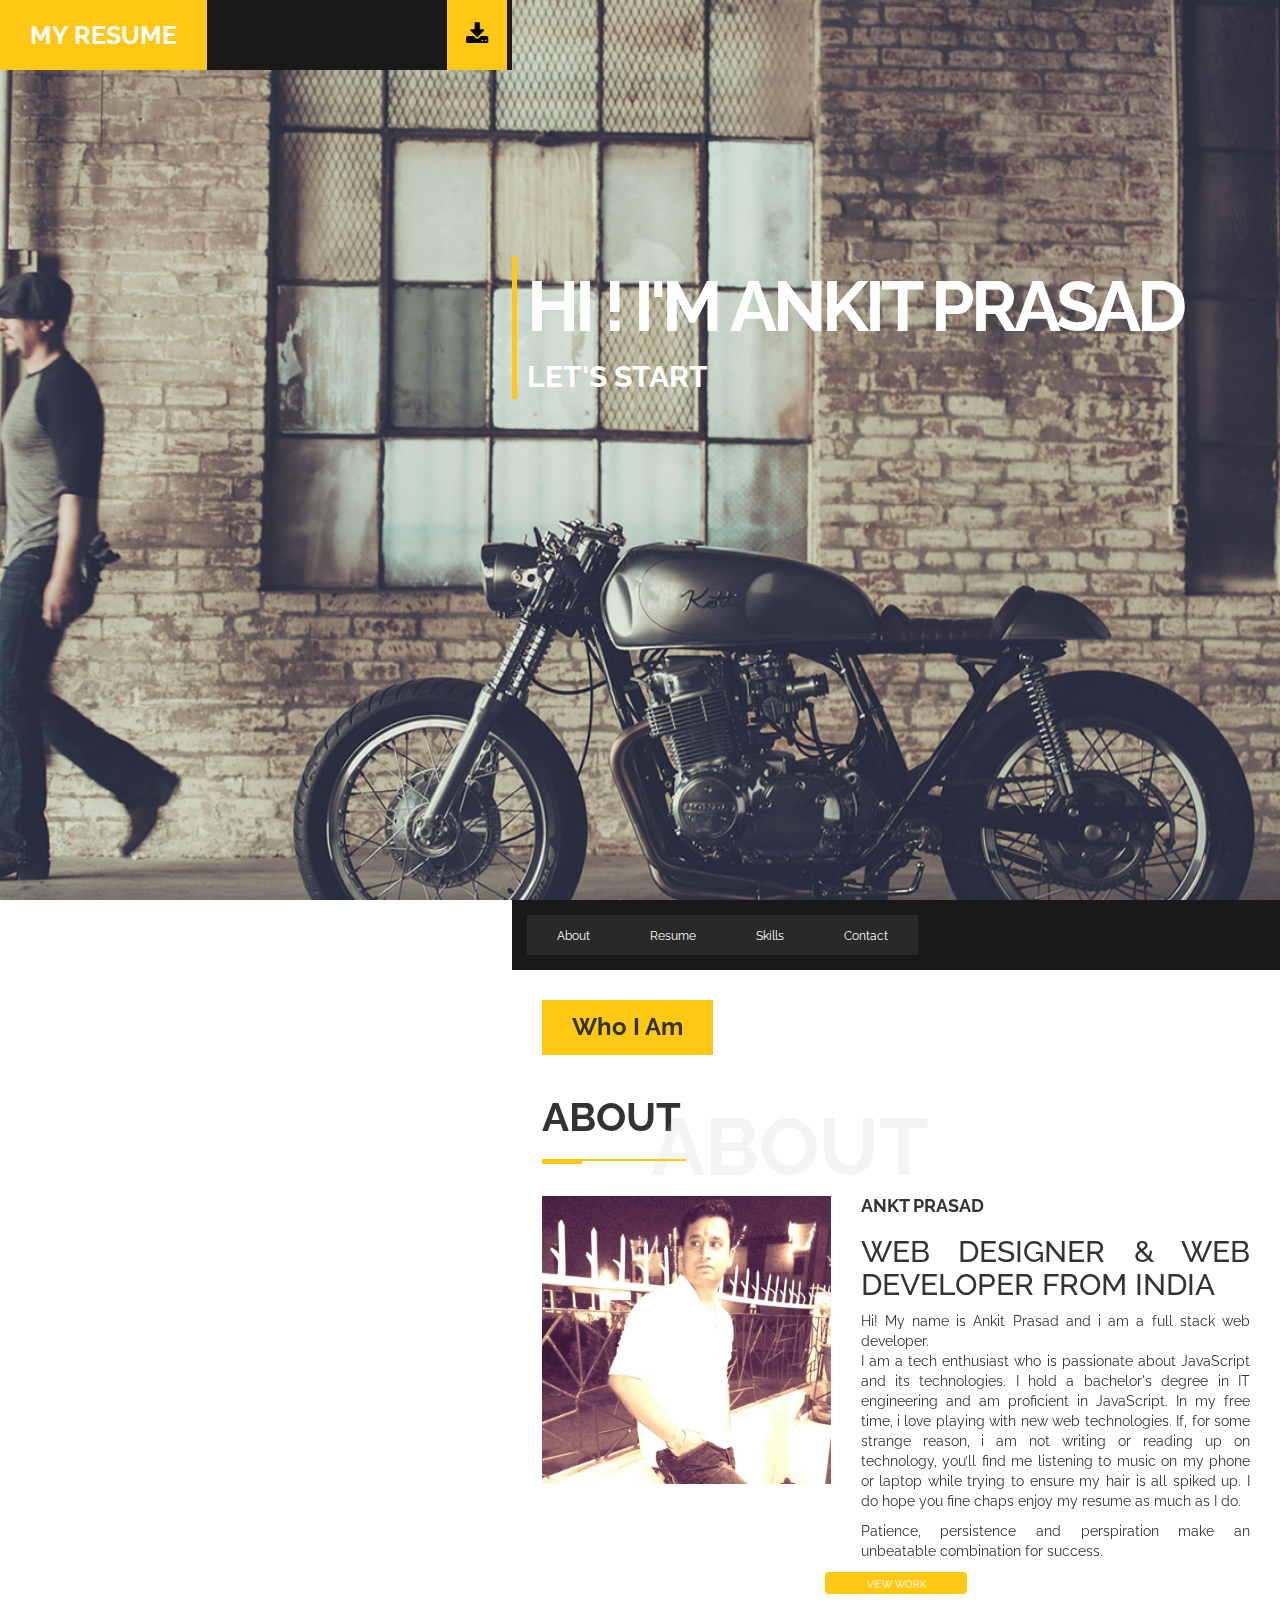
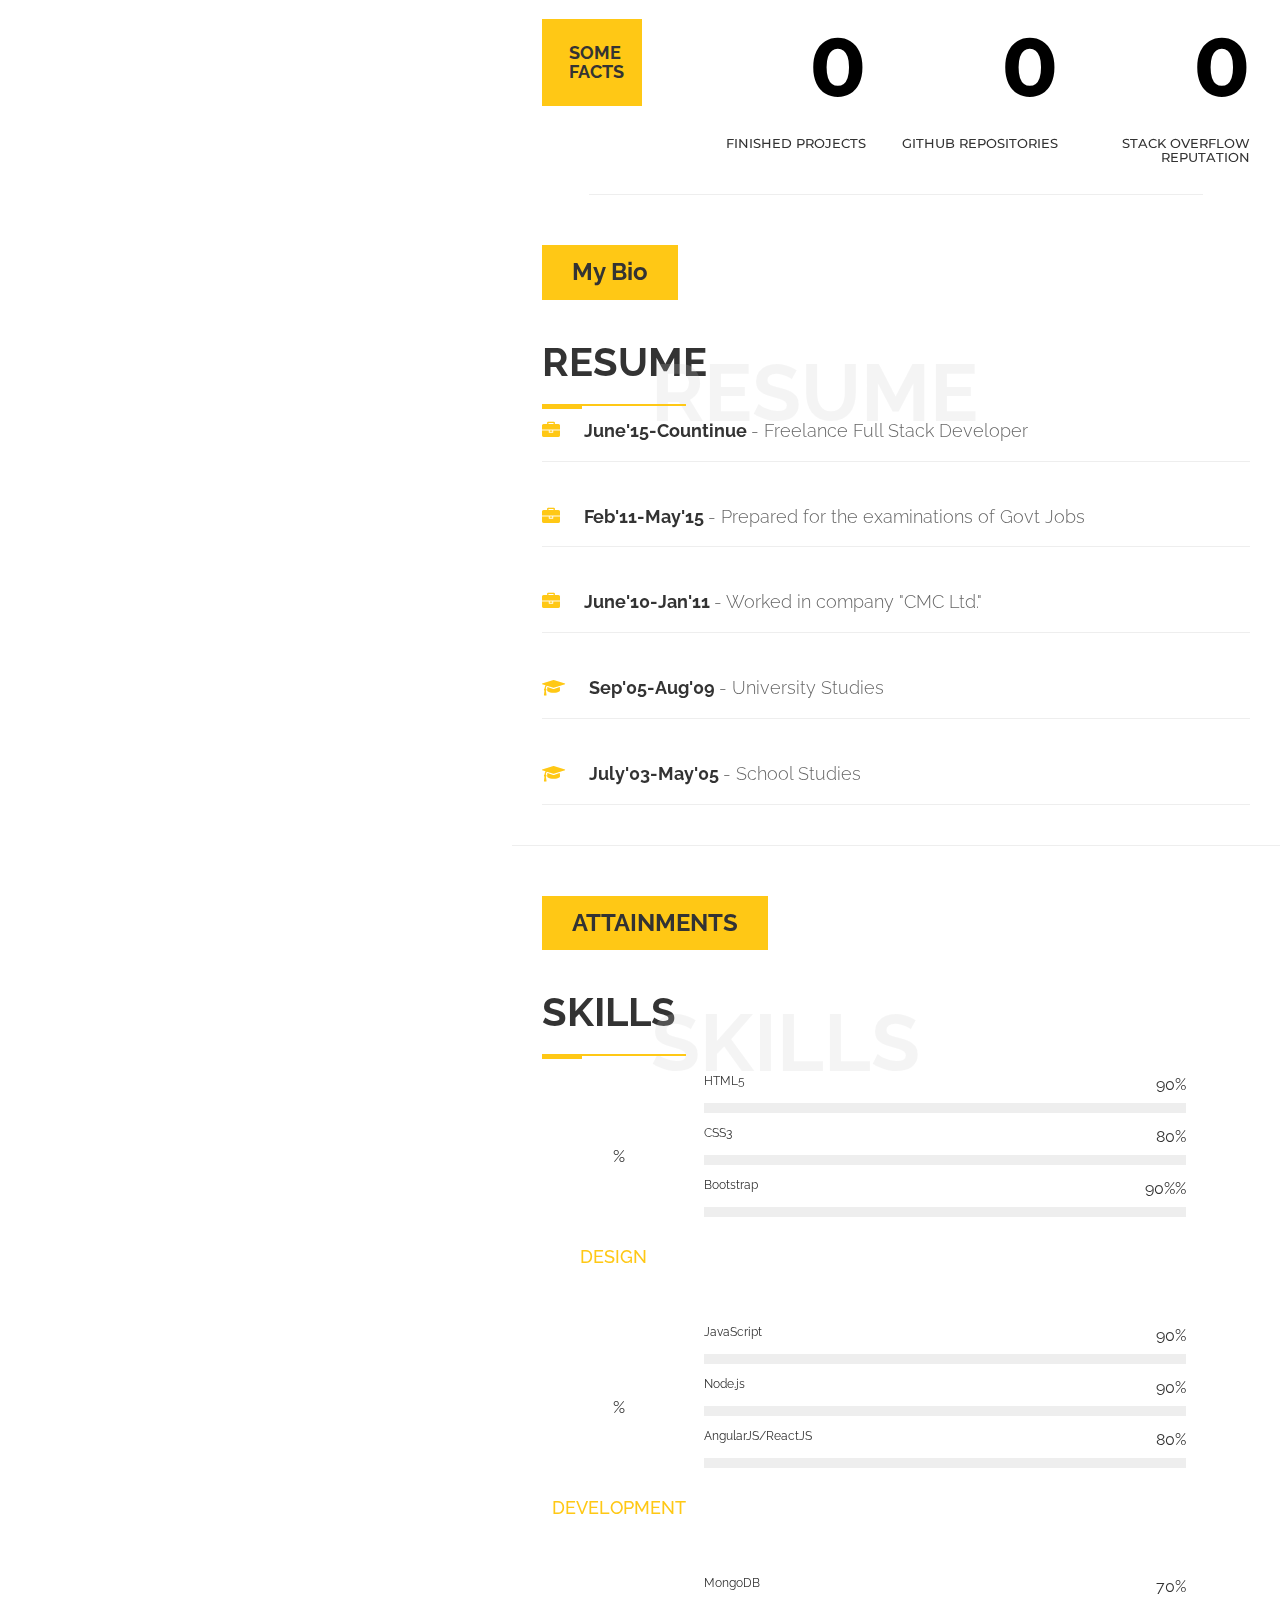
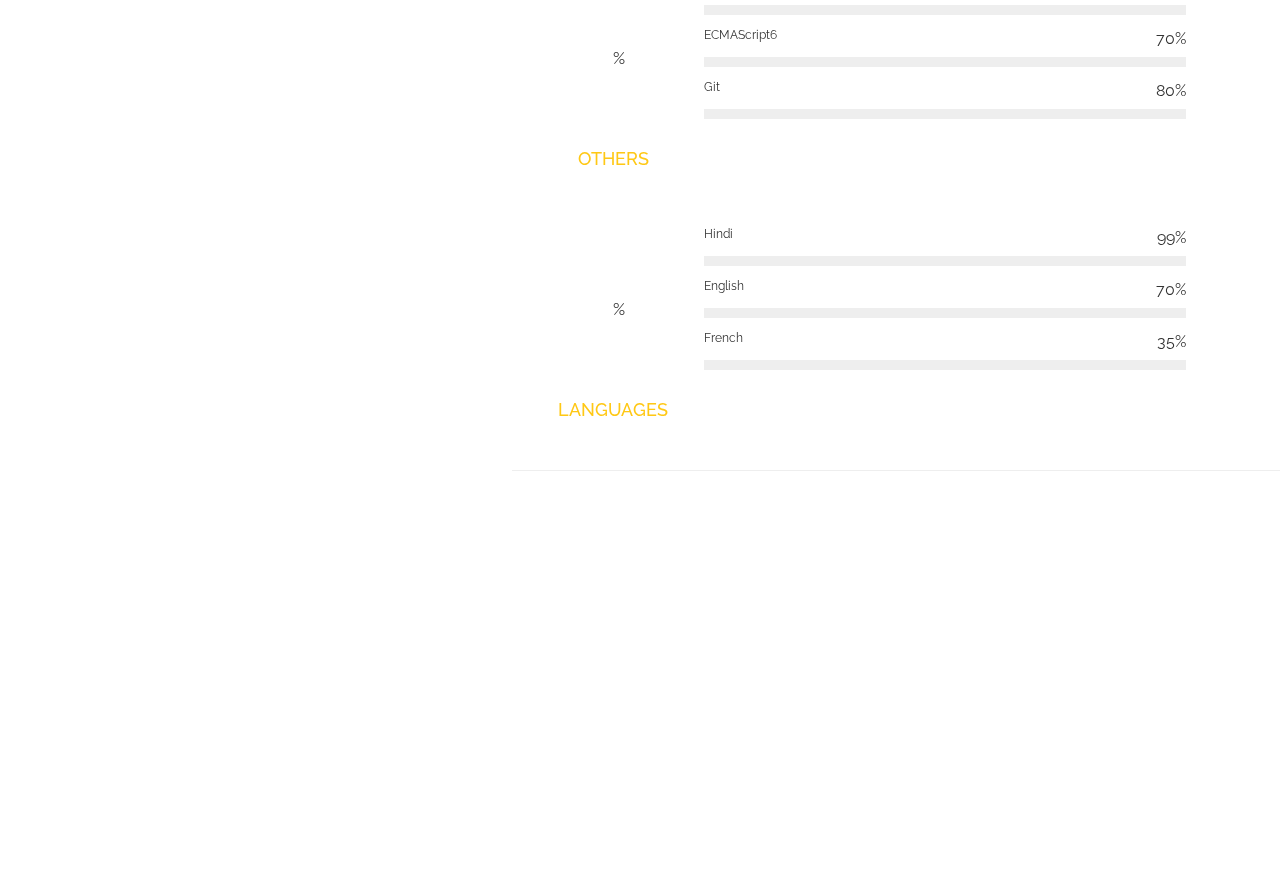
==== index.html @ 079a1825 "adding pdf file to other folder" ====
<!DOCTYPE html>
<html>

<head>
  <meta charset="utf-8">
  <title>My Resume</title>
  <link rel="stylesheet" type="text/css" href="css/bootstrap.min.css">
  <link rel="stylesheet" type="text/css" href="css/font-awesome.min.css" />
  <link rel="stylesheet" type="text/css" href="css/style.css" />
</head>

<body>
  <header>
    <div class="logo-holder">
      <a href="#" style="text-decoration: none;">
        <div id="brand">My Resume</div>
      </a>
    </div>
    <a class="download-resume" href="other/ankitpd.pdf" download title="Download Resume"><i class="fa fa-download"></i></a>
  </header>
<section id="head">
  <div class="main-section">
    <div class="bg-div">
      <div class="bg">
        <div class="heading">
          <div class="main-text">
            <span>Hi ! I'm Ankit Prasad</span>
          </div>
          <div class="sub-text">
            <a href="#fixed_nav" id="sub-link">Let's Start</a>
          </div>
        </div>
      </div>
    </div>
  </div>

  <div class="left">
    <div class="img-wrapper">
      <div class="img-div"></div>
      <div class="overlay"></div>
      <div class="text-head">
        <span>My Resume</span>
      </div>
    </div>
  </div>
  <!-- End left-->

  <div class="right" id="fixed_nav">
    <!--right-->
    <div class="scroll-nav-holder" id="navbar-collapse">
      <div class="scroll-nav">
        <ul id="nav-ul">
          <li class="nav-li"><a class="scroll-link" href="#about">About</a></li>
          <li class="nav-li"><a class="scroll-link" href="#resume">Resume</a></li>
          <li class="nav-li"><a class="scroll-link" href="#skills">Skills</a></li>
          <li class="nav-li"><a class="scroll-link" href="#contact">Contact</a></li>
        </ul>
      </div>
    </div>

    <div class="row">
      <div class="col-xs-12">
        <div class="section-title">
          <div class="shadow-section-title">
            <span>About</span>
          </div>
          <h3 class="media-heading" id="about">Who I Am</h3>
          <h2 id="about_me">About</h2>
          <div class="st-separator"></div>
        </div>
      </div>
    </div>

    <div class="row">
      <div class="col-xs-12">
        <div class="media">
          <div class="media-left">
            <img class="media-object" src="images/me.jpg" alt="Image">
          </div>
          <div class="media-body">
            <h4 class="media-heading"><b>ANKT PRASAD</b></h4>
            <h2>WEB DESIGNER &amp; WEB DEVELOPER FROM INDIA</h2>
            Hi! My name is Ankit Prasad and i am a full stack web developer.
            <p>I am a tech enthusiast who is passionate about JavaScript and its technologies. I hold a bachelor's degree in
              IT engineering and am proficient in JavaScript. In my free time, i love playing with new web technologies. If, for some strange reason, i am not writing or reading up on technology, you’ll find me listening to music on my phone or laptop while trying to
                ensure my hair is all spiked up. I do hope you fine chaps enjoy my resume as much as I do.</p>
                <p>Patience, persistence and perspiration make an unbeatable combination for success.</p>
          </div>
          <div class="view-work">
            <a class="btn btn-default" id="view-work" href="#resume" role="button">VIEW WORK</a>
          </div>
        </div>
      </div>
    </div>

    <div class="row" id="numbers">
      <div class="col-xs-3">
        <div class="part1">
          <h4>SOME FACTS</h4>
          <!--
            			<div class="part1-text"><h3>SOME FACTS<h3></div>
            			<div class="arrow-up"></div>
						-->
        </div>

      </div>
      <div class="col-xs-3">
        <div class="facts-count animaper">
          <div class="num" data-content="2" data-num="2">0</div>
          <h6>FINISHED PROJECTS</h6>
        </div>
      </div>
      <div class="col-xs-3">
        <div class="facts-count animaper">
          <div class="num" data-content="7" data-num="7">0</div>
          <h6>GITHUB REPOSITORIES</h6>
        </div>
      </div>
      <div class="col-xs-3">
        <div class="facts-count animaper">
          <div class="num" data-content="41" data-num="41">0</div>
          <h6>STACK OVERFLOW REPUTATION</h6>
        </div>
      </div>
    </div>

    <hr style="width: 80%;">

<div class="row">
  <div class="col-xs-12">
    <div class="section-title">
      <div class="shadow-section-title">
        <span>RESUME</span>
      </div>
      <h3 class="media-heading" id="resume">My Bio</h3>
      <h2 id="about_me">RESUME</h2>
      <div class="st-separator"></div>
    </div>
  </div>
</div>
<!-- Right Now -->
<div class="row" id="row4">
  <div class="col-xs-12">
    <h4 data-toggle="collapse" data-target="#detail1">
      <i class="fa fa-briefcase"></i> June'15-Countinue
      <span> - </span>
      <span>Freelance Full Stack Developer</span>
      <hr>
    </h4>

    <div id="detail1" class="collapse">
      <h4>Web Developer</h4>
      <hr>
      <ul>
        <li>
          <!-- Chat-App -->
          <strong>Developed Projects-</strong>
          <hr>
            <div class="project">              
              <a target="_blank" href="https://fierce-retreat-91962.herokuapp.com/" target="_blank" class="pull-right underline">Demo</a>
              <p>
                <strong>
                  - CHAT-APP
                  <span> | </span>
                  <em>A Chatting Application</em>
                </strong>
              </p>
              <ul>
                <li>To chat with anyone using different chatrooms.</li>
                <li>Technical specs are Socket.io, NodeJS, ExpressJS, jQuery, ECMAScript6, MongoDB and Heroku.</li>
                <li>Codebase: https://github.com/imankitpd/chat-app</li>
              </ul>
            </div>
        </li>
        <li>
          <!-- Event Management App -->
            <div class="project">
              <a target="_blank" href="https://obscure-oasis-71877.herokuapp.com/" target="_blank" class="pull-right underline">Demo</a>
              <p>
                <strong>
                  - EVENT MANAGEMENT
                  <span> | </span>
                  <em>Events Managing System</em>
                </strong>
              </p>
              <ul>
                <li>Realtime management of Events with Users' Authentication and Validation.</li>
                <li>Technical specs are NodeJS, ExpressJS, ECMAScript6, jQuery, and MongoDB.</li>
                <li>Codebase: https://github.com/imankitpd/nodejs-auth</li>
              </ul>
            </div>
        </li>
      </ul>
    </div>
  </div>
</div>

<!-- Govt Job Prep -->
<div class="row" id="row4">
  <div class="col-xs-12">
    <h4 data-toggle="collapse" data-target="#detail2">
      <i class="fa fa-briefcase"></i> Feb'11-May'15
      <span> - </span>
      <span>Prepared for the examinations of Govt Jobs</span>
      <hr>
    </h4>

    <div id="detail2" class="collapse">
      <h5>Student</h5>
      <ul>
        <li>Prepared for the examinations of Govt. jobs.</li>
    </div>
  </div>
</div>

<!-- CMC LTD -->
<div class="row" id="row4">
  <div class="col-xs-12">
    <h4 data-toggle="collapse" data-target="#detail3">
      <i class="fa fa-briefcase"></i> June'10-Jan'11
      <span> - </span>
      <span>Worked in company "CMC Ltd."</span>
      <hr>
    </h4>

    <div id="detail3" class="collapse">
      <h5>Trainee Engineer</h5>
      <ul>
        <li>Hardware & Networking troubleshooting</li>
        <li>Windows 2003 server</li>
        <li>Branded Desktop and DMP, DeskJet, Laser Printer support</li>
      </ul>
      <p>Given dedicated support to IT Department of IOCL (CMC’s client) in day shift, Handled More than 150 PC's & approx.
        10 Laptop. Handled approx. 200 users of IOCL RSO</p>
    </div>
  </div>
</div>

<div class="row" id="row5">
  <div class="col-xs-12">
    <h4 data-toggle="collapse" data-target="#detail4">
      <i class="fa fa-graduation-cap"></i> Sep'05-Aug'09
      <span> - </span>
      <span>University Studies</span>
      <hr>
    </h4>
    <div id="detail4" class="collapse">
      <h5>B.E. (Information Technology)</h5>
      <p>Govt. Engineering College, Ajmer (University of Rajasthan)</p>
    </div>
  </div>
</div>



<div class="row" id="row6">
  <div class="col-xs-12">
    <h4 data-toggle="collapse" data-target="#detail5">
      <i class="fa fa-graduation-cap"></i> July'03-May'05
      <span> - </span>
      <span>School Studies</span>
      <hr>
    </h4>
    <div id="detail5" class="collapse">
      <h5>Senior Secondary Examination (RBSE).</h5>
      <p>St. Paul's Sr. Sec. School, Ajmer. (2005).</p>
      <p>&nbsp;</p>
      <h5>Secondary School Examination (RBSE).</h5>
      <p>St. Paul's Sr. Sec. School, Ajmer. (2003).</p>
    </div>
  </div>
</div>

<hr>

<div class="row">
  <div class="col-xs-12">
    <div class="section-title">
      <div class="shadow-section-title">
        <span>SKILLS</span>
      </div>
      <h3 class="media-heading" id="skills">ATTAINMENTS</h3>
      <h2 id="about_me">SKILLS</h2>
      <div class="st-separator"></div>
    </div>
  </div>
</div>

<div class="piechart-holder animaper" data-skcolor="#8F8F8F">
  <div class="row">
    <div class="piechart col-xs-3">
      <span class="chart" data-percent="85">
                  <span class="percent"></span>
      </span>
      <div class="description">
        <h4>Design</h4>
      </div>
    </div>
    <div class="col-xs-8">
      <div class="skillbar-box animaper">
        <!-- CSS -->
        <div class="title">
          <span>HTML5</span>
        </div>
        <div class="skill-bar-percent">90%</div>
        <div class="skillbar-bg" data-percent="90%">
          <div class="custom-skillbar" style="width: 0%;"></div>
</div>
<!-- HTML -->
<div class="title">
  <span>CSS3</span>
</div>
<div class="skill-bar-percent">80%</div>
<div class="skillbar-bg" data-percent="80%">
  <div class="custom-skillbar" style="width: 0%;"></div>
</div>
<!-- Photoshop -->
<div class="title">
  <span>Bootstrap</span>
</div>
<div class="skill-bar-percent">90%%</div>
<div class="skillbar-bg" data-percent="90%">
  <div class="custom-skillbar" style="width: 0%;"></div>
</div>
</div>
</div>
</div>
</div>
<div class="piechart-holder animaper" data-skcolor="#8F8F8F">
  <div class="row">
    <div class="piechart col-xs-3">
      <span class="chart" data-percent="85">
                  <span class="percent"></span>
      </span>
      <div class="description">
        <h4>Development</h4>
      </div>
    </div>
    <div class="col-xs-8">
      <div class="skillbar-box animaper">
        <!-- JavaScript -->
        <div class="title">
          <span>JavaScript</span>
        </div>
        <div class="skill-bar-percent">90%</div>
        <div class="skillbar-bg" data-percent="90%">
          <div class="custom-skillbar" style="width: 0%;"></div>
</div>
<!-- Jquery -->
<div class="title">
  <span>Node.js</span>
</div>
<div class="skill-bar-percent">90%</div>
<div class="skillbar-bg" data-percent="90%">
  <div class="custom-skillbar" style="width: 0%;"></div>
</div>
<!-- AngularJS -->
<div class="title">
  <span>AngularJS/ReactJS</span>
</div>
<div class="skill-bar-percent">80%</div>
<div class="skillbar-bg" data-percent="80%">
  <div class="custom-skillbar" style="width: 0%;"></div>
</div>
</div>
</div>
</div>
</div>
<div class="piechart-holder animaper" data-skcolor="#8F8F8F">
  <div class="row">
    <div class="piechart col-xs-3">
      <span class="chart" data-percent="75">
                  <span class="percent"></span>
      </span>
      <div class="description">
        <h4>Others</h4>
      </div>
    </div>
    <div class="col-xs-8">
      <div class="skillbar-box animaper">
        <!-- JavaScript -->
        <div class="title">
          <span>MongoDB</span>
        </div>
        <div class="skill-bar-percent">70%</div>
        <div class="skillbar-bg" data-percent="70%">
          <div class="custom-skillbar" style="width: 0%;"></div>
</div>
<!-- Jquery -->
<div class="title">
  <span>ECMAScript6</span>
</div>
<div class="skill-bar-percent">70%</div>
<div class="skillbar-bg" data-percent="70%">
  <div class="custom-skillbar" style="width: 0%;"></div>
</div>
<!-- AngularJS -->
<div class="title">
  <span>Git</span>
</div>
<div class="skill-bar-percent">80%</div>
<div class="skillbar-bg" data-percent="80%">
  <div class="custom-skillbar" style="width: 0%;"></div>
</div>
</div>
</div>
</div>
</div>
<div class="piechart-holder animaper" data-skcolor="#8F8F8F">
  <div class="row">
    <div class="piechart col-xs-3">
      <span class="chart" data-percent="80">
                  <span class="percent"></span>
      </span>
      <div class="description">
        <h4>Languages</h4>
      </div>
    </div>
    <div class="col-xs-8">
      <div class="skillbar-box animaper">
        <!-- Hindi -->
        <div class="title">
          <span>Hindi</span>
        </div>
        <div class="skill-bar-percent">99%</div>
        <div class="skillbar-bg" data-percent="99%">
          <div class="custom-skillbar" style="width: 0%;"></div>
</div>
<!-- English -->
<div class="title">
  <span>English</span>
</div>
<div class="skill-bar-percent">70%</div>
<div class="skillbar-bg" data-percent="70%">
  <div class="custom-skillbar" style="width: 0%;"></div>
</div>
<!-- Japanese -->
<div class="title">
  <span>French</span>
</div>
<div class="skill-bar-percent">35%</div>
<div class="skillbar-bg" data-percent="35%">
  <div class="custom-skillbar" style="width: 0%;"></div>
</div>
</div>
</div>
</div>
</div>

<hr>

</div>
<!-- End right-->


<div class="height-gap" id="contact"></div>


<footer>
  <div class="row" id="row7">
    <div class="col-sm-4">
      <div class="footer-info" id="contact">
        <h4>FIND ME</h4>
      </div>
      <div class="footer-social">
        <ul>
          <li><a href="https://www.facebook.com/ankitprasad29" target="_blank"><i class="fa fa-facebook"></i></a></li>
          <li><a href="" target="_blank"><i class="fa fa-twitter"></i></a></li>
          <li><a href="" target="_blank"><i class="fa fa-google-plus"></i></a></li>
          <li><a href="" target="_blank"><i class="fa fa-skype"></i></a></li>
          <li><a href="" target="_blank"><i class="fa fa-linkedin"></i></a></li>
        </ul>
      </div>
    </div>
    <div class="col-sm-4">
      <div class="footer-info">
        <h4>Contact Info</h4>
      </div>
      <ul class="footer-contacts">
        <li><a href="#"><i class="fa fa-phone"></i> +91 7300033029</a></li>
        <li><a href="https://goo.gl/maps/Nhh4g35jDgB2" target="_blank"><i class="fa fa-map-marker"></i> Delhi, IN.</a></li>
        <li><a href="#"><i class="fa fa-envelope-o"></i> imankitpd@gmail.com</a></li>
      </ul>
    </div>
    <div class="col-sm-4">
      <div class="footer-info">
        <h4>My Websites</h4>
      </div>
      <ul class="footer-contacts">
        <li><a href="https://fierce-retreat-91962.herokuapp.com/" target="_blank"><i class="fa fa-bar-chart"></i>CHAT-APP</a></li>
        <li><a href="https://obscure-oasis-71877.herokuapp.com/" target="_blank"><i class="fa fa-bar-chart"></i>Event Management</a></li>
        <li><a href="http://imankitpd.github.io/myresume/" target="_blank"><i class="fa fa-bar-chart"></i>Resume</a></li>
        <!--<li><a href="http://corman.marutsakha.com" target="_blank"><i class="fa fa-envelope"></i>corman</a></li>
        <li><a href="https://imankitpd.github.io/master-theme/" target="_blank"><i class="fa fa-html5"></i>Sample Design</a></li>
        <li><a href="http://marutsakha.com" target="_blank"><i class="fa fa-building"></i>marutsakha</a></li>-->

      </ul>
    </div>
  </div>
  <div class="row" id="row8">
    <div class="col-sm-12">
      <div class="copyright">
        <p>&copy; MyResume 2016 DEVELOPED BY <a href="#">Ankit Prasad</a> | All rights reserved.</p>
        <div class="to-top" id="copyright"><a href="#head"><i class="fa fa-angle-double-up"></i></a></div>
      </div>
    </div>
  </div>
</footer>
</section>

<script type="text/javascript" src="js/libs/jquery-1.11.3.min.js"></script>
<script type="text/javascript" src="js/libs/bootstrap.min.js"></script>
<script type="text/javascript" src="js/libs/easy.pie.chart.min.js"></script>
<script type="text/javascript" src="js/libs/jquery.appear.min.js"></script>
<script type="text/javascript" src="js/index.js"></script>
<script type="text/javascript">
  $(function () {
    var $leftImg = $('div.img-div'), about_me = $('#about_me').offset(), about = $('#about').offset;

    $(window).scroll(function () {
      var $this = $(this);
      if (about_me + 10 > $this.scrollTop() && $this.scrollTop > about_me.top - 10) {
        $leftImg.css('background-image', 'url(images/building.jpg)')
      } else if (about.top + 10 > $this.scrollTop() && $this.scrollTop > about.top - 10) {
        $leftImg.css('background-image', 'url(resume.jpg)')
      }
    });


    //console.log($('#nav-ul').offset().top);

    $(window).scroll(function () {
      var $nav = $('#nav-ul'),
        $this = $(this);
      if ($nav.offset().top + 15 == $this.scrollTop || $this.scrollTop > $nav.offset().top - 15) {
        $nav.css('position', 'fixed');
      }

      console.log($(this).scrollTop());
    });

  });
</script>
</body>

</html>
---- css/style.css ----
/*-------------Import fonts ---------------------------------------*/
@import url(http://fonts.googleapis.com/css?family=Lato:400,700,900|Raleway:400,800,900,600,700,500|Montserrat:400,700);
@font-face {
    font-family: 'bebas_neuebold';
    src: url('../fonts/bebasneue_bold-webfont.eot');
    src: url('../fonts/bebasneue_bold-webfont.eot?#iefix') format('embedded-opentype'),
         url('../fonts/bebasneue_bold-webfont.woff2') format('woff2'),
         url('../fonts/bebasneue_bold-webfont.woff') format('woff'),
         url('../fonts/bebasneue_bold-webfont.ttf') format('truetype'),
         url('../fonts/bebasneue_bold-webfont.svg#bebas_neuebold') format('svg');
    font-weight: normal;
    font-style: normal;

}


html {
  height: 100%;
}


body {
  margin:0;
  min-height: 100%;
  font-family: 'Raleway', sans-serif;
}

header {
  position: fixed;
  top: 0;
  left: 0;
  width: 40%;
  height: 70px;
  background: #191919;
  z-index:10;
}

.logo-holder {
  background-color:#FFC815;
  float: left;
  max-width:220px;
  height: 70px;
  position:relative;
  padding: 0 30px;
  line-height: 70px;
}

#brand{
  background-color: #FFC815 !important;
  color: white;
  font-weight: bolder;
  text-transform:uppercase;
  font-size: 25px;
}

.download-resume {
    position: absolute;
    top: 0;
    right: 5px;
    bottom: 0;
    width: 60px;
    font-size: 24px;
    text-align: center;
    padding: 18px;
}
.download-resume i {
  color: #000;
  padding: 0;
}

section {
  position: absolute;
  width: 100%;
  height: 100%;
}

.main-section {
  width: 100%;
  height: 100%;
  z-index: 10;

}

.bg-div {
  position:relative;
  float:left;
  width: 100%;
  height: 100%;
  z-index: 4;
  overflow: hidden;
}

.bg {
  position: absolute;
  top: 0;
  left: 0;
  width:100%;
  height:100%;
  background-size: cover;
  background-attachment: scroll;
  background-position: center;
  background-origin: content-box;
  background-image: url(../images/bg.jpg);
  /*filter: blur(5px);*/
  background-color: #222222;
}

.heading {
  position: relative;
  border-left: 5px solid #FFC815;
  display: inline-block;
  padding-left: 0px;
  margin-top: 20%;
  margin-left: 40%;
}

.main-text {
  padding-left: 10px;
  text-transform: uppercase;
  color: white;
  font-weight: bolder;
  font-size: 70px;
  letter-spacing: -4px;
}

.sub-text {
  color: white;
  font-size: 30px;
  font-weight: bolder;
  text-transform: uppercase;
  padding-left:10px;
}

#sub-link {
  text-decoration: none;
  color: #fff;
  -webkit-transition: all 200ms linear;
  -moz-transition: all 200ms linear;
  -o-transition: all 200ms linear;
  -ms-transition: all 200ms linear;
  transition: all 200ms linear;
}

#sub-link:hover {
  color: #FFC815;
}

.left {
  position: fixed;
  top: 50px;
  left: 0;
  bottom: 0;
  width: 40%;
  z-index: 3;
}
.left div.img-div {
  width: 100%;
  height: 100%;
  background-size: cover;
  background-attachment: scroll;
  background-position: center;
  background-repeat: repeat;
  background-origin: content-box;
  background-image: url(../images/leftStreet.jpg);
}
.left .overlay {
  position: absolute;
  top: 0;
  left: 0;
  width: 100%;
  height: 100%;
  background: #000;
  opacity: 0.3;
}
.left div.text-head {
  position: absolute;
  bottom: 90px;
  left: 90px;
  font-size: 60px;
  text-align: left;
}
.left div.text-head:before {
  background: #FFC815;
  content: '';
  position: absolute;
  bottom: -9px;
  left: 0;
  width: 100%;
  height: 4px;
}
.left div.text-head span {
  float: left;
  line-height: 55px;
  max-width: 250px;
  color: rgba(255,255,255,0.91);
  font-weight: bold;
  text-transform: uppercase;
}
.img-wrapper {
  position: absolute;
  top: 0;
  left: 0;
  width: 100%;
  height: 100%;
  -webkit-transition: all 0.4s ease-in-out;
  -moz-transition: all 0.4s ease-in-out;
  -o-transition: all 0.4s ease-in-out;
  -ms-transition: all 0.4s ease-in-out;
  transition: all 0.4s ease-in-out;
}
.img-wrapper:before, .img-wrapper:after {
  content: '';
  position: absolute;
  bottom: 50px;
  left: 50px;
  z-index: 2;
  background: rgba(255,255,255,0.51);
  width: 10px;
  height: 70%;
}
.img-wrapper:after {
    width: 70%;
    height: 10px;
    margin-left: 10px;
}
/*
.left {
  position:fixed;
  top: 50px;
  left: 0;
  bottom: 0;
  width: 40%;
  z-index: 3;
}

.left div.img-div {
  width: 100%;
  height: 100%;
  background-size: cover;
  background-position:center;
  background-image: url(../images/leftStreet.jpg);
    -webkit-transition: all 0.4s ease-in-out;
  -moz-transition: all 0.4s ease-in-out;
  -o-transition: all 0.4s ease-in-out;
  -ms-transition: all 0.4s ease-in-out;
  transition: all 0.4s ease-in-out;
}

.left div.img-div div.text-head {
  position: absolute;
  bottom: 0;
  left: 0;
  border-left: 5px solid #FFC815;
  border-bottom: 5px solid #FFC815;
  color: white;
}
*/
.right {
  position: relative;
  float: right;
  z-index:3;
  width: 60%;
  background-color: #fff;
}

.scroll-nav-holder  {
  position: relative;
  top: 0px;
  background: #191919;
  z-index: 6;
  float: right;
  width: 100%;
  padding-top: 15px;
  padding-bottom: 15px
  }

.scroll-nav {
  float: left;
  margin-left: 0px;
}

#nav-ul {
  list-style-type: none;
  background: #292929;
  margin-left: -25px;;
}

.fixed {
    position: fixed;
    top: 0;
    left: 40%;
    right:0;
}

.nav-li {
    display: inline-block;
    float: left;
    text-align: center;
    background: #292929;
    padding: 10px 30px;
    margin-left: 0px;
    color: white;
}

div div h4{
  -webkit-transition: all .3s ease-in-out;
-moz-transition: all .3s ease-in-out;
-o-transition: all .3s ease-in-out;
transition: all .3s ease-in-out;
}

.scroll-link{
  text-decoration: none;

  font-size: 12px;
  color: #fff;
  -webkit-transition: all 200ms linear;
  -moz-transition: all 200ms linear;
  -o-transition: all 200ms linear;
  -ms-transition: all 200ms linear;
  transition: all 200ms linear;
}

.scroll-link:hover, .scroll-link:focus {
  color: #FFC815;
  text-decoration: none;

}

.scroll-link:active {
  background: #FFC815;
}

.facts-count .num {
  font-size: 82px;
  text-align: right;
  text-transform: uppercase;
  font-weight: bold;
  width: 100%;
  font-family: 'Montserrat', sans-serif;
  color: #000;
}
.facts-count h6 {
  margin-top: 10px;
  text-align: right;
  font-family: 'Montserrat', sans-serif;
  font-size: 13px;
  text-transform: uppercase;
}



.shadow-section-title {
    position: absolute;
    top: 50%;
    left: 20%;
    opacity: 0.2;
    color: #ccc;
    font-weight: bold;
    text-transform: uppercase;
    transform: translateY(30px);
}

.shadow-section-title span {
  font-size: 80px;
}

.section-title h3{
  float: left;
  background:#FFC815;
  margin: 30px;
  padding: 14px 30px;
  font-weight: bold;
  margin-bottom:20px;
}

.section-title h2 {
  float: left;
  width: 100%;
  text-align: left;
  margin-left: 30px;
  text-transform: uppercase;
  font-size: 40px;
  font-weight: bold;
}

.st-separator {
  width: 144px;
  content:'';
  position: relative;
  top:10px;
  height: 2px;
  float: left;
  background: #FFC815;
  margin-left: 30px;
}

.st-separator:before {
  content: '';
  position:absolute;
  top:0;
  width: 40px;
  height: 5px;
  margin-left:0px;
  background: #FFC815;
}

.media {
  padding-left: 30px;
  margin-top: 100px;
}

.media-left {
  width: 45%;
  padding: 30px 30px 30px 0px;
}
.media-object {
  width: 100%;
  float: left;
  margin-right: 30px;
}
.media, .media-body {
  overflow: hidden;
  zoom: 1;
  text-align: justify;
}

.media-body{
    margin-top: -30px;
}

.view-work {
  text-align:center;
}

#view-work {
    background: #FFC815;
    color: #fff;
    font-size: 10px;
    /* height: 35px; */
    width: 20%;
    height: 22px;
    border: none;
}

#row3 {
  padding-left:30px;

}


.facts1 {
    width: 160px;
    height: 112px;
    background: #ffc815;
    padding: 3px 25px;
    font-weight: bold !important;
    display: inline-block;
}

.arrow-up {
    width: 0;
    height: 0;
    border-left: 20px solid transparent;
    border-right: 20px solid transparent;
    border-bottom: 10px solid #FFC815;
    margin-top: -10px;
    margin-left: 86px;
}


.part1 {
    padding-left: 30px;
    width: 80%;
}

.part1-text {
  display: inline-block;
  background: #FFC815;
  width: 100%;
  height: 100%;
  padding: 0px 19px;
}

.part2-text {
  font-size: 54px;
  font-weight: 800;
}

.part2{
  text-align: right;
}
.part1 h4 {
    padding: 24px 27px;
    background: #FFC815;
    position: relative;
    font-weight: bold;
}

#row4 {
  padding-left: 30px;
  width: 100%;
}

#row4 div h4 {
  font-weight: bold;
}


#row5, #row6{
  padding-left: 30px;
  width: 100%;
}

#row5 div h4, #row6 div h4 {
  font-weight: bold;
}

#row4 div h4:hover, #row5 div h4:hover, #row6 div h4:hover {
  cursor: pointer;
  padding-left: 20px;
  -webkit-transition: all .3s ease-in-out;
  -moz-transition: all .3s ease-in-out;
  -o-transition: all .3s ease-in-out;
  transition: all .3s ease-in-out;
}

#row4 div h5, #row5 div h5, #row6 div h5 {
  font-weight: bold;
}

#row4 div h4 span, #row5 div h4 span, #row6 div h4 span {
  color: #666;
  font-weight: 300;
  font-family: 'Raleway', sans-serif;
}

i {
    color: #FFC815;
    font-size: 24px;
    padding-right: 20px;
}

.piechart {
  position: relative;
  padding-bottom: 20px;
  text-align: center;
}
.piechart .chart {
  position: relative;
  display: inline-block;
  width: 150px;
  height: 150px;
  border-radius: 100%;
  margin-bottom: 26px;
  text-align: center;
}
.piechart .chart .percent {
    display: inline-block;
    font-size: 21px;
    line-height: 187px;
    z-index: 2;
    margin-left: 50px;
}
.piechart .chart .percent:after {
  content: '%';
  margin-left: 0.1em;
  font-size: .8em;
}
.piechart .chart canvas {
    position: absolute;
    top: 20px;
    left: 20px;
}
.piechart .chart .description {
  margin: 10px 0;
  font-family: 'Montserrat', sans-serif;
  text-transform: uppercase;
  color: #666;
  font-size: 12px;
}
.piechart-holder h4 {
  font-size: 1.3em;
  text-transform: uppercase;
  text-align: center;
  color: #FFC815;
  margin-left: 40px;
}
.skillbar-box {
  position: relative;
  margin-bottom: 50px;
}
.skillbar-box .title span {
  float: left;
  font-size: 12px;
  margin-top: 12px;
  padding-bottom: 6px;
}
.skill-bar-percent {
  float: right;
  font-size: 16px;
  margin-top: 13px;
  padding-bottom: 6px;
}
.skillbar-bg {
  position: relative;
  display: block;
  float: left;
  width: 100%;
  height: 10px;
  overflow: hidden;
  background: #eee;
}
.custom-skillbar {
  height: 10px;
      background: #FFC815;
}

.height-gap {
  float: left;
  width: 100%;
  z-index: 1;
  position: relative;
  height: 390px;
}

footer {
  position: fixed;
  background: #191919;
  width: 60%;
  right: 0;
  bottom: 0;
  z-index: 2;
  padding-top: 0px;
}
.footer-info {
  width: 100%;
  padding-left: 40px;
}
.footer-info h4 {
  color: #fff;
  position: relative;
  font-size: 16px;
  font-family: 'Montserrat', sans-serif;
  text-transform: uppercase;
  text-align: left;
  margin-bottom: 45px;
}
.footer-info h4:before {
  content: '';
  position: absolute;
  bottom: -7px;
  left: 0;
  width: 60px;
  height: 2px;
}
.footer-social ul li {
  border-bottom: 0px solid #dddddd;
  margin-right: 5px;
  padding: 10px 0;
  float: left;
}
.footer-social ul li a{
  color: #191919;
  width: 40px;
  height: 40px;
  float: left;
  border-radius: 100%;
  line-height: 40px;
  font-size: 18px;
  text-align: center;
}

.footer-social ul li a i{
   color: inherit;
   padding: 0;
}

.footer-social ul li a:hover, .footer-social ul li a:focus{
  color: #707070!important;
}
.footer-contacts li a , .twitter-holder  .customNavigation a , .to-top i , .footer-social li a i {
  -webkit-transition: all 300ms linear;
    -moz-transition: all 300ms linear;
    -o-transition: all 300ms linear;
    -ms-transition: all 300ms linear;
    transition: all 300ms linear;
}
.footer-contacts li a:hover  , .twitter-holder  .customNavigation a:hover , .to-top:hover i , .footer-social li a:hover i{
  opacity:0.5;
}
.footer-contacts li {
  margin-bottom: 10px;
  text-align: left;
  padding: 0px 0 5px;
}
.footer-contacts li a {
  color: #707070;
  font-size: 12px;
  font-family: 'Montserrat', sans-serif;
  text-transform: lowercase;
}
.footer-contacts li a i {
  padding-right: 10px;
  color: #FFC815;
}
.footer-contacts li a:hover {
  color: #FFF!important;
}
.copyright {
  background: #000;
  position: relative;
  margin-top: 30px;
  padding: 0 40px;
  overflow: hidden;
}
.copyright p {
  color: #fff;
  position: relative;
  top:45px;
  font-size: 10px;
  font-family: 'Montserrat', sans-serif;
  text-transform: uppercase;
  padding-left: 20px;
}
.copyright p:before {
  width: 2px;
  height: 50px;
}
.copyright p:after {
  width: 50px;
  height: 2px;
}
.copyright p:before, .copyright p:after {
  content: '';
  position: absolute;
  top: -15px;
  left: 0px;
  z-index: 2;
}
.copyright .to-top {
  cursor: pointer;
  overflow: hidden;
  position: relative;
  width: 50px;
  height: 70px;
  float: right;
  font-size: 24px;
  color: #fff;
  line-height: 70px;
  text-align: center;
}

.copyright .to-top i {
  padding: 0;
  color: #000000;
}

.copyright a {
  color: #FFC815;
}
.copyright a:hover {
  color: #FFF!important;
}

.row {
  margin-top: 15px;
  margin-right: 10px;

  width: 100%;
}

ul li i {
  color: #222222;
}

.row7, .row8 {
      margin-top: 15px;

}

ol, ul {
  list-style:none;
}

h3.media-heading, .st-separator, .st-separator:before, .btn-holo, .footer-info h4:before, .footer-social ul li a, .copyright p:before, .copyright p:after, .copyright .to-top, .show-facts .title h3, .custom-skillbar, .download-resume {
    background: #FFC815;
}

.navbar-nav>li>a {
    padding-top: 15px;
    padding-bottom: 0px;
}

/* -------------------------------------------------------MEDIA QUERY CODE STARTS HERE---------------------------------------------------------------- */
@media screen and (max-width: 1026px) {
  .left {
    display: none;
    position: fixed;
    top: 50px;
    left: 0;
    bottom: 0;
    width: 0%;
    z-index: 3;
  }
  .right {
    position: relative;
    float: right;
    z-index:3;
    width: 100%;
    background-color: #fff;
  }
  .scroll-nav-holder {
    display: none;
    position: relative;
    top: 0px;
    background: #191919;
    z-index: 6;
    float: right;
    width: 100%;
    padding-top: 15px;
    padding-bottom: 15px;
}
.part1 {
    padding-left: 30px;
    width: 100%;
}
.part1 h4 {
    padding: 24px 39px;
    background: #FFC815;
    position: relative;
    font-weight: bold;
}
.media-object {
    width: 94%;
    float: left;
    margin-right: 30px;
}
footer {
    position: fixed;
    background: #191919;
    width: 100%;
    right: 0;
    bottom: 0;
    z-index: 2;
    padding-top: 0px;
}

}


/*  Media query */
@media screen and (max-width: 768px) {
  .part1 h4 {
      padding: 24px 7px;
      background: #FFC815;
      position: relative;
      font-weight: bold;
  }
  .media-object {
    width: 96%;
    float: left;
    margin-right: 30px;
}
.piechart {
    position: relative;
    padding-bottom: 20px;
    text-align: center;
    /* padding-right: 14px; */
    margin-right: 40px;
}
.part1 {
    padding-left: 30px;
    width: 100%;
}
#brand {
  background-color: #FFC815 !important;
  color: white;
  font-family: calibri;
  font-weight: bolder;
  text-transform: uppercase;
  font-size: 18px;
}
footer {
    position: fixed;
    background: #191919;
    width: 100%;
    right: 0;
    bottom: 0;
    z-index: 2;
    padding-top: 0px;
}
}

/* Media query for 640px */

@media screen and (max-width: 640px) {
  .media-object {
      width: 98%;
      float: left;
      margin-right: 30px;
  }
  .part1 h4 {
    padding: 24px 20px;
    background: #FFC815;
    position: relative;
    font-weight: bold;
}
#numbers {
  display:none;
}
#brand {
  background-color: #FFC815 !important;
  color: white;
  font-family: calibri;
  font-weight: bolder;
  text-transform: uppercase;
  font-size: 18px;
}
}

/* Media query for  */
@media screen and (max-width: 480px) {
  header {
      display: none;
  }
  .part1 {
    padding-left: 30px;
    width: 127%;
}
.part1 h4 {
    padding: 24px 12px;
    background: #FFC815;
    position: relative;
    font-weight: bold;
}
#row4 div h4 {
    font-weight: bold;
    margin-top: 30px;
}
.piechart .chart canvas {
    display: none;
    position: absolute;
    top: 20px;
    left: 20px;
}
.skillbar-box {
    position: relative;
    margin-bottom: 50px;
    margin-left: 32px;
    margin-right: -150px;
    margin-top: 20px;
}
.piechart {
    position: relative;
    display: none;
    padding-bottom: 20px;
    text-align: center;
    /* padding-right: 14px; */
    margin-right: 40px;
}
#numbers {
  display:none;
}
#brand {
  background-color: #FFC815 !important;
  color: white;
  font-family: calibri;
  font-weight: bolder;
  text-transform: uppercase;
  font-size: 18px;
}

}

/* Media query for  320px*/
@media screen and (max-width: 320px) {
  #brand {
    background-color: #FFC815 !important;
    color: white;
    font-family: calibri;
    font-weight: bolder;
    text-transform: uppercase;
    font-size: 18px;
}
  .main-text {
    padding-left: 10px;
    text-transform: uppercase;
    color: white;
    font-weight: bolder;
    font-size: 45px;
    letter-spacing: -4px;
}
.shadow-section-title span {
    font-size: 65px;
}
.media-object {
    display: none;
    width: 98%;
    float: left;
    margin-right: 30px;
}
#view-work {
    display: none;
}
#numbers {
  display:none;
}
.shadow-section-title span {
    font-size: 57px;
}
footer {
    position: fixed;
    background: #191919;
    width: 100%;
    right: 0;
    bottom: 0;
    z-index: 2;
    padding-top: 0px;
}
.row {
    margin-top: 15px;
    margin-right: 10px;
    width: 82%;
}
.height-gap {
    float: left;
    width: 100%;
    z-index: 1;
    position: relative;
    height: 1000px;
}
.media:first-child {
    margin-top: 0;
    margin-right: -60px;
}
#copyright {
    opacity: .0;
}
h4, .h4 {
    font-size: 11px;
}
}
/*
li {
  float: left;
}

li a{
  display: block;
  color: white;
  text-align: center;
  height: 70px;
  padding: 14px 16px;
  text-decoration: none;
  height: 70px;
  padding: 0 30px;
  line-height: 70px;

}

#whoIAm{
  background-color: #FFC815;
  width: 165px;
  padding-left: 25px;
  padding-top: 2px;
  padding-right: 5px;
  padding-bottom: 2px;
}

.content {
  padding-left: 30px;
  padding-right: 30px;
  padding-top: 30px;
}

.heading-about {
  display: inline-block;
  font-size : 40px;
  font-weight: bold;
  border-bottom: 5px solid #FFC815;
}

.about-image {
  width: 40%;
  float: left;
  margin: 0 30px 30px 0;
}

.my-image {
  width: 100%;
  height: 100%;
}

.about-text {
  float:right;
  padding-left: 50px;
}

.facts {
  background-color: #FFC815;
  width: 125px;
  padding-left: 20px;
  padding-top: 10px;
  padding-right: 10px;
  padding-bottom: 10px;
  font-weight: bolder;
}
*/
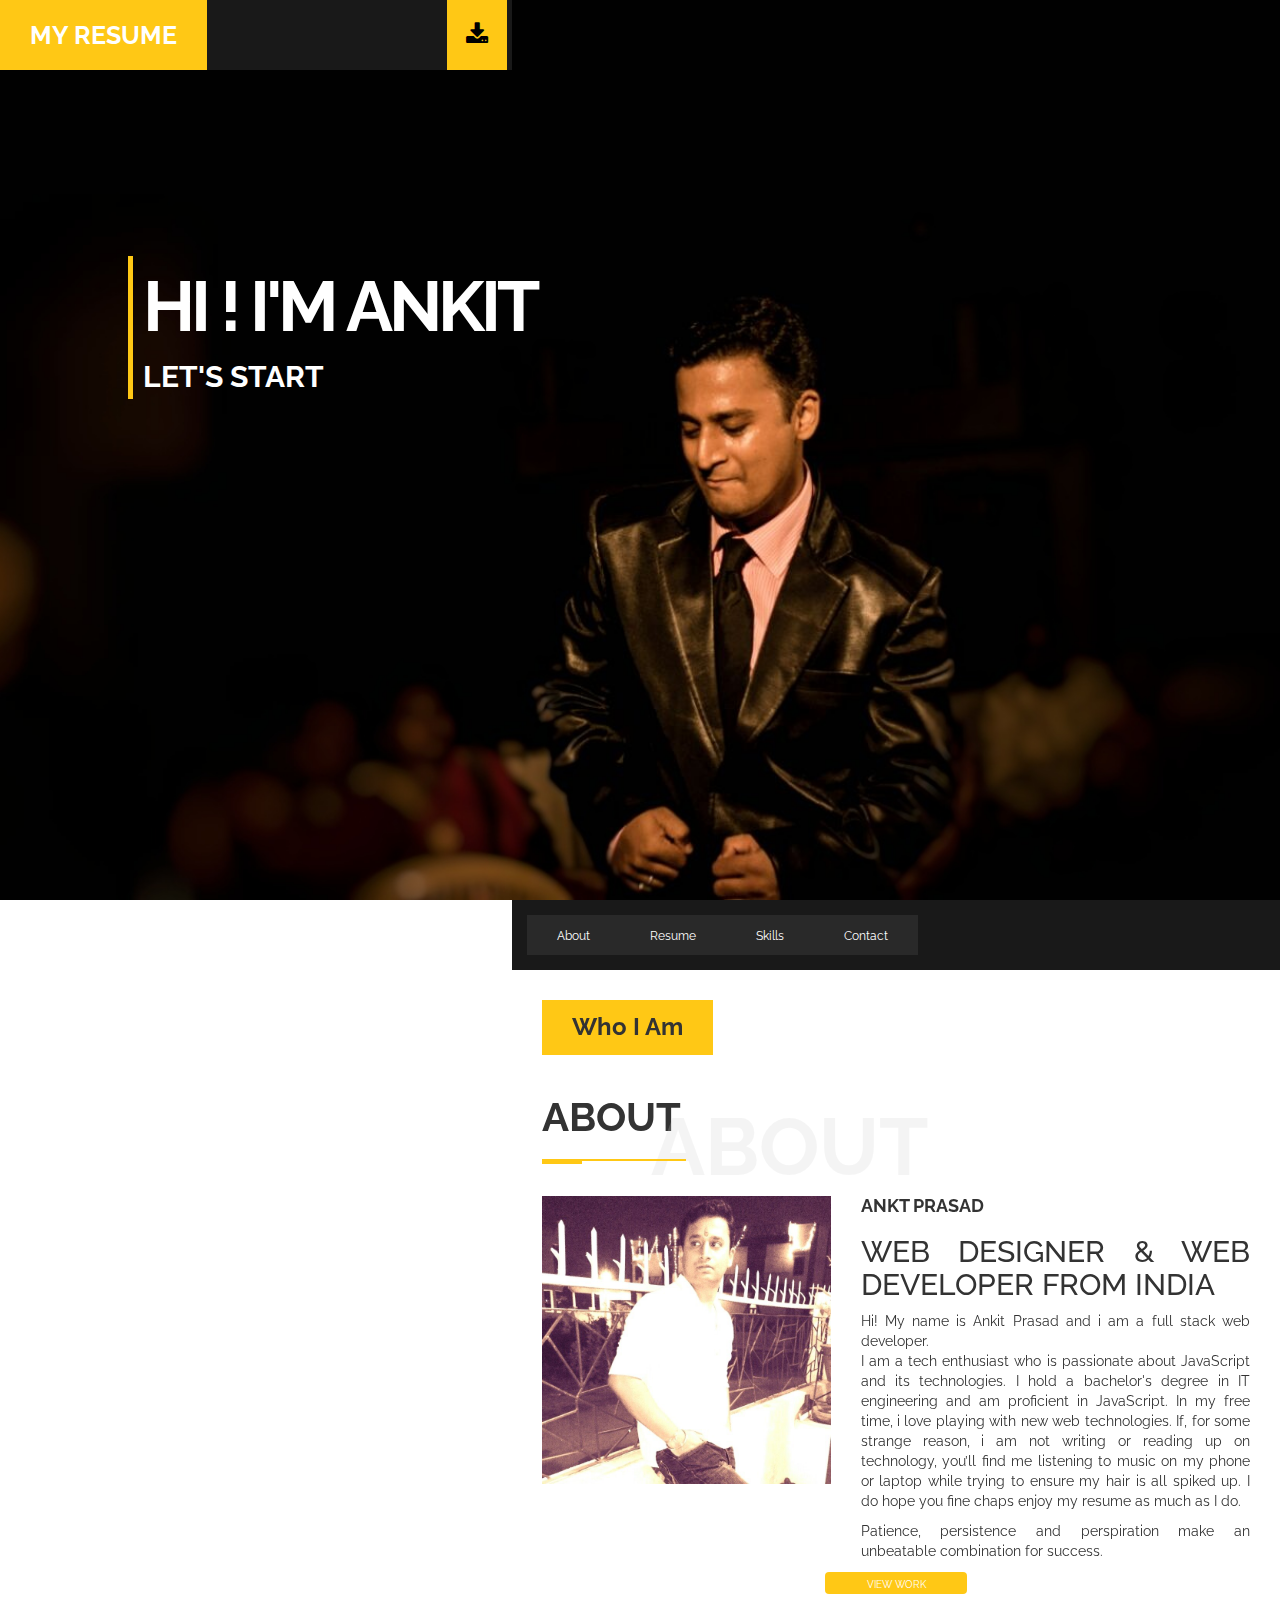
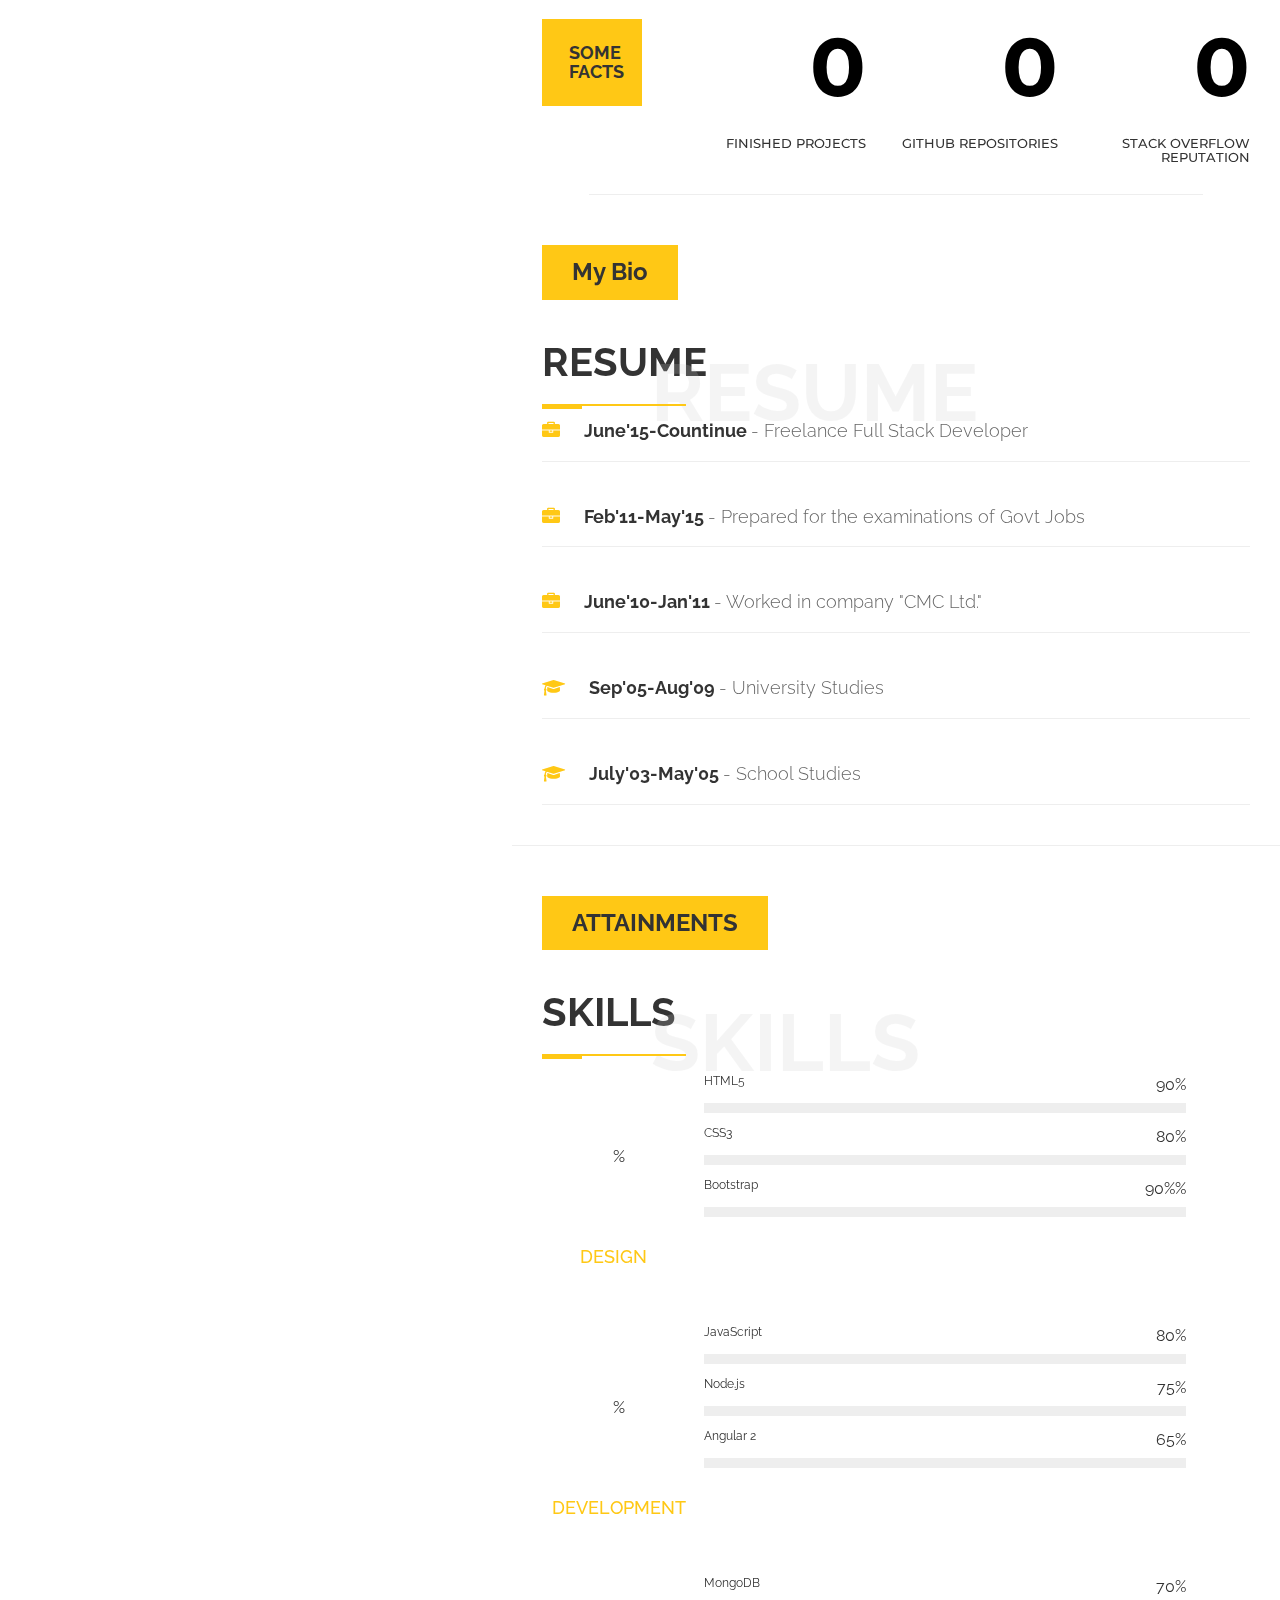
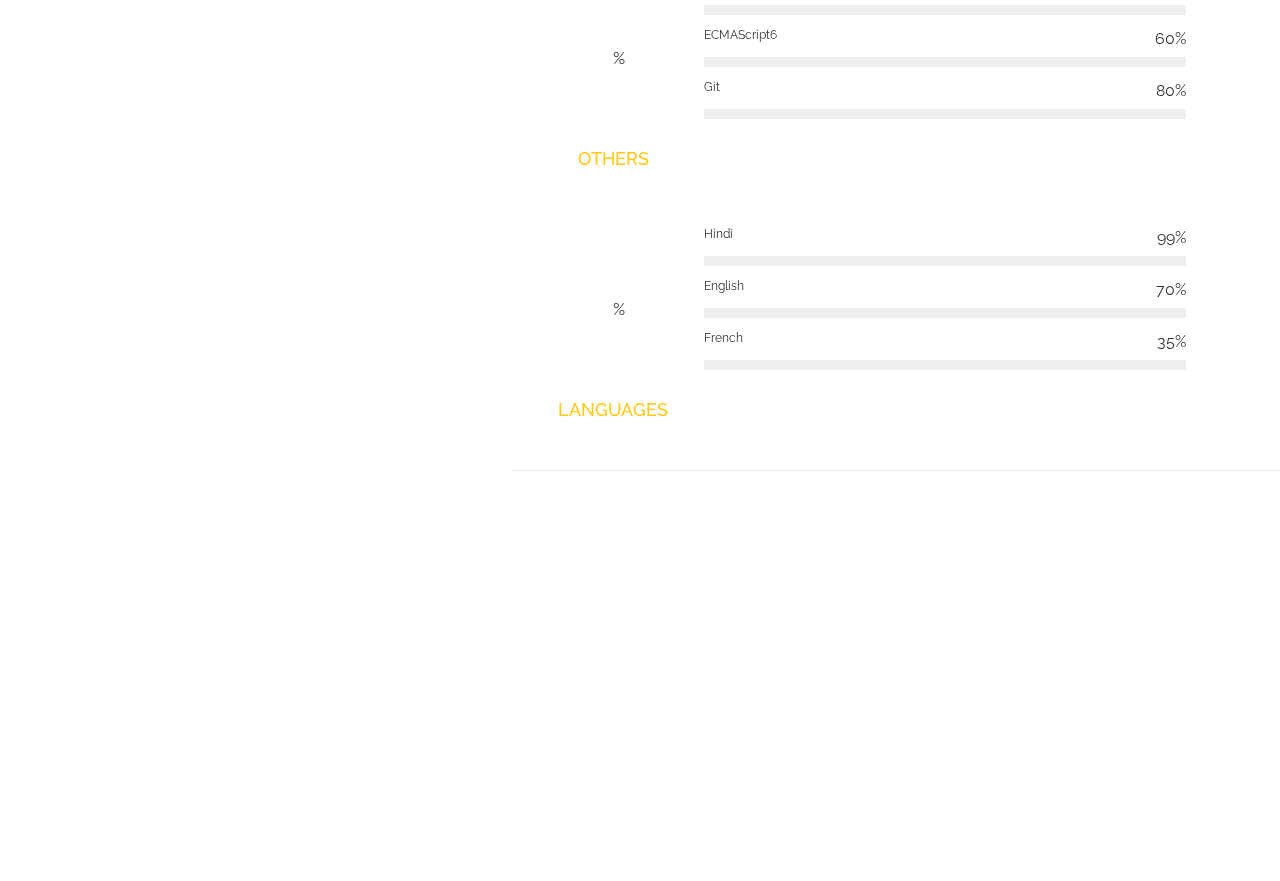
==== commit 696c0c5f: "updated cover photo" ====
--- a/index.html
+++ b/index.html
@@ -18,529 +18,554 @@
     </div>
     <a class="download-resume" href="other/ankitpd.pdf" download title="Download Resume"><i class="fa fa-download"></i></a>
   </header>
-<section id="head">
-  <div class="main-section">
-    <div class="bg-div">
-      <div class="bg">
-        <div class="heading">
-          <div class="main-text">
-            <span>Hi ! I'm Ankit Prasad</span>
-          </div>
-          <div class="sub-text">
-            <a href="#fixed_nav" id="sub-link">Let's Start</a>
+  <section id="head">
+    <div class="main-section">
+      <div class="bg-div">
+        <div class="bg">
+          <div class="heading">
+            <div class="main-text">
+              <span>Hi ! I'm Ankit</span>
+            </div>
+            <div class="sub-text">
+              <a href="#fixed_nav" id="sub-link">Let's Start</a>
+            </div>
           </div>
         </div>
       </div>
     </div>
-  </div>
-
-  <div class="left">
-    <div class="img-wrapper">
-      <div class="img-div"></div>
-      <div class="overlay"></div>
-      <div class="text-head">
-        <span>My Resume</span>
+
+    <div class="left">
+      <div class="img-wrapper">
+        <div class="img-div"></div>
+        <div class="overlay"></div>
+        <div class="text-head">
+          <span>My Resume</span>
+        </div>
       </div>
     </div>
-  </div>
-  <!-- End left-->
-
-  <div class="right" id="fixed_nav">
-    <!--right-->
-    <div class="scroll-nav-holder" id="navbar-collapse">
-      <div class="scroll-nav">
-        <ul id="nav-ul">
-          <li class="nav-li"><a class="scroll-link" href="#about">About</a></li>
-          <li class="nav-li"><a class="scroll-link" href="#resume">Resume</a></li>
-          <li class="nav-li"><a class="scroll-link" href="#skills">Skills</a></li>
-          <li class="nav-li"><a class="scroll-link" href="#contact">Contact</a></li>
-        </ul>
-      </div>
-    </div>
-
-    <div class="row">
-      <div class="col-xs-12">
-        <div class="section-title">
-          <div class="shadow-section-title">
-            <span>About</span>
-          </div>
-          <h3 class="media-heading" id="about">Who I Am</h3>
-          <h2 id="about_me">About</h2>
-          <div class="st-separator"></div>
-        </div>
-      </div>
-    </div>
-
-    <div class="row">
-      <div class="col-xs-12">
-        <div class="media">
-          <div class="media-left">
-            <img class="media-object" src="images/me.jpg" alt="Image">
-          </div>
-          <div class="media-body">
-            <h4 class="media-heading"><b>ANKT PRASAD</b></h4>
-            <h2>WEB DESIGNER &amp; WEB DEVELOPER FROM INDIA</h2>
-            Hi! My name is Ankit Prasad and i am a full stack web developer.
-            <p>I am a tech enthusiast who is passionate about JavaScript and its technologies. I hold a bachelor's degree in
-              IT engineering and am proficient in JavaScript. In my free time, i love playing with new web technologies. If, for some strange reason, i am not writing or reading up on technology, you’ll find me listening to music on my phone or laptop while trying to
-                ensure my hair is all spiked up. I do hope you fine chaps enjoy my resume as much as I do.</p>
-                <p>Patience, persistence and perspiration make an unbeatable combination for success.</p>
-          </div>
-          <div class="view-work">
-            <a class="btn btn-default" id="view-work" href="#resume" role="button">VIEW WORK</a>
-          </div>
-        </div>
-      </div>
-    </div>
-
-    <div class="row" id="numbers">
-      <div class="col-xs-3">
-        <div class="part1">
-          <h4>SOME FACTS</h4>
-          <!--
+    <!-- End left-->
+
+    <div class="right" id="fixed_nav">
+      <!--right-->
+      <div class="scroll-nav-holder" id="navbar-collapse">
+        <div class="scroll-nav">
+          <ul id="nav-ul">
+            <li class="nav-li"><a class="scroll-link" href="#about">About</a></li>
+            <li class="nav-li"><a class="scroll-link" href="#resume">Resume</a></li>
+            <li class="nav-li"><a class="scroll-link" href="#skills">Skills</a></li>
+            <li class="nav-li"><a class="scroll-link" href="#contact">Contact</a></li>
+          </ul>
+        </div>
+      </div>
+
+      <div class="row">
+        <div class="col-xs-12">
+          <div class="section-title">
+            <div class="shadow-section-title">
+              <span>About</span>
+            </div>
+            <h3 class="media-heading" id="about">Who I Am</h3>
+            <h2 id="about_me">About</h2>
+            <div class="st-separator"></div>
+          </div>
+        </div>
+      </div>
+
+      <div class="row">
+        <div class="col-xs-12">
+          <div class="media">
+            <div class="media-left">
+              <img class="media-object" src="images/me.jpg" alt="Image">
+            </div>
+            <div class="media-body">
+              <h4 class="media-heading"><b>ANKT PRASAD</b></h4>
+              <h2>WEB DESIGNER &amp; WEB DEVELOPER FROM INDIA</h2>
+              Hi! My name is Ankit Prasad and i am a full stack web developer.
+              <p>I am a tech enthusiast who is passionate about JavaScript and its technologies. I hold a bachelor's degree
+                in IT engineering and am proficient in JavaScript. In my free time, i love playing with new web technologies.
+                If, for some strange reason, i am not writing or reading up on technology, you’ll find me listening to music
+                on my phone or laptop while trying to ensure my hair is all spiked up. I do hope you fine chaps enjoy my
+                resume as much as I do.</p>
+              <p>Patience, persistence and perspiration make an unbeatable combination for success.</p>
+            </div>
+            <div class="view-work">
+              <a class="btn btn-default" id="view-work" href="#resume" role="button">VIEW WORK</a>
+            </div>
+          </div>
+        </div>
+      </div>
+
+      <div class="row" id="numbers">
+        <div class="col-xs-3">
+          <div class="part1">
+            <h4>SOME FACTS</h4>
+            <!--
             			<div class="part1-text"><h3>SOME FACTS<h3></div>
             			<div class="arrow-up"></div>
 						-->
-        </div>
-
-      </div>
-      <div class="col-xs-3">
-        <div class="facts-count animaper">
-          <div class="num" data-content="2" data-num="2">0</div>
-          <h6>FINISHED PROJECTS</h6>
-        </div>
-      </div>
-      <div class="col-xs-3">
-        <div class="facts-count animaper">
-          <div class="num" data-content="7" data-num="7">0</div>
-          <h6>GITHUB REPOSITORIES</h6>
-        </div>
-      </div>
-      <div class="col-xs-3">
-        <div class="facts-count animaper">
-          <div class="num" data-content="41" data-num="41">0</div>
-          <h6>STACK OVERFLOW REPUTATION</h6>
-        </div>
-      </div>
-    </div>
-
-    <hr style="width: 80%;">
-
-<div class="row">
-  <div class="col-xs-12">
-    <div class="section-title">
-      <div class="shadow-section-title">
-        <span>RESUME</span>
-      </div>
-      <h3 class="media-heading" id="resume">My Bio</h3>
-      <h2 id="about_me">RESUME</h2>
-      <div class="st-separator"></div>
-    </div>
-  </div>
-</div>
-<!-- Right Now -->
-<div class="row" id="row4">
-  <div class="col-xs-12">
-    <h4 data-toggle="collapse" data-target="#detail1">
-      <i class="fa fa-briefcase"></i> June'15-Countinue
-      <span> - </span>
-      <span>Freelance Full Stack Developer</span>
-      <hr>
-    </h4>
-
-    <div id="detail1" class="collapse">
-      <h4>Web Developer</h4>
-      <hr>
-      <ul>
-        <li>
-          <!-- Chat-App -->
-          <strong>Developed Projects-</strong>
-          <hr>
-            <div class="project">              
-              <a target="_blank" href="https://fierce-retreat-91962.herokuapp.com/" target="_blank" class="pull-right underline">Demo</a>
-              <p>
-                <strong>
+          </div>
+
+        </div>
+        <div class="col-xs-3">
+          <div class="facts-count animaper">
+            <div class="num" data-content="2" data-num="2">0</div>
+            <h6>FINISHED PROJECTS</h6>
+          </div>
+        </div>
+        <div class="col-xs-3">
+          <div class="facts-count animaper">
+            <div class="num" data-content="7" data-num="7">0</div>
+            <h6>GITHUB REPOSITORIES</h6>
+          </div>
+        </div>
+        <div class="col-xs-3">
+          <div class="facts-count animaper">
+            <div class="num" data-content="41" data-num="41">0</div>
+            <h6>STACK OVERFLOW REPUTATION</h6>
+          </div>
+        </div>
+      </div>
+
+      <hr style="width: 80%;">
+
+      <div class="row">
+        <div class="col-xs-12">
+          <div class="section-title">
+            <div class="shadow-section-title">
+              <span>RESUME</span>
+            </div>
+            <h3 class="media-heading" id="resume">My Bio</h3>
+            <h2 id="about_me">RESUME</h2>
+            <div class="st-separator"></div>
+          </div>
+        </div>
+      </div>
+      <!-- Right Now -->
+      <div class="row" id="row4">
+        <div class="col-xs-12">
+          <h4 data-toggle="collapse" data-target="#detail1">
+            <i class="fa fa-briefcase"></i> June'15-Countinue
+            <span> - </span>
+            <span>Freelance Full Stack Developer</span>
+            <hr>
+          </h4>
+
+          <div id="detail1" class="collapse">
+            <h4>Web Developer</h4>
+            <hr>
+            <ul>
+              <li>
+                <!-- Chat-App -->
+                <strong>Developed Projects-</strong>
+                <hr>
+                <div class="project">
+                  <a target="_blank" href="http://corman.marutsakha.com/" target="_blank" class="pull-right underline">Demo</a>
+                  <p>
+                    <strong>
+                      - Corman
+                      <span> | </span>
+                      <em>Correspondence Management System</em>
+                    </strong>
+                  </p>
+                  <ul>
+                    <li>Correspondence management for MPs, MLAs</li>
+                    <li>Day to day tasks and tours management,</li>
+                    <li>Contacts with birthdays and anniversaries notifications</li>
+                    <li>Technical specs are Html5, CSS3, Bootstrap, Javascript, jQuery</li>
+                  </ul>
+                </div>
+              </li>
+              <li>
+                <!-- Chat-App -->
+
+                <hr>
+                <div class="project">
+                  <a target="_blank" href="https://fierce-retreat-91962.herokuapp.com/" target="_blank" class="pull-right underline">Demo</a>
+                  <p>
+                    <strong>
                   - CHAT-APP
                   <span> | </span>
                   <em>A Chatting Application</em>
                 </strong>
-              </p>
-              <ul>
-                <li>To chat with anyone using different chatrooms.</li>
-                <li>Technical specs are Socket.io, NodeJS, ExpressJS, jQuery, ECMAScript6, MongoDB and Heroku.</li>
-                <li>Codebase: https://github.com/imankitpd/chat-app</li>
-              </ul>
-            </div>
-        </li>
-        <li>
-          <!-- Event Management App -->
-            <div class="project">
-              <a target="_blank" href="https://obscure-oasis-71877.herokuapp.com/" target="_blank" class="pull-right underline">Demo</a>
-              <p>
-                <strong>
+                  </p>
+                  <ul>
+                    <li>To chat with anyone using different chatrooms.</li>
+                    <li>Technical specs are Socket.io, NodeJS, ExpressJS, jQuery, ECMAScript6, MongoDB and Heroku.</li>
+                    <li>Codebase: https://github.com/imankitpd/chat-app</li>
+                  </ul>
+                </div>
+              </li>
+              <li>
+                <!-- Event Management App -->
+                <div class="project">
+                  <a target="_blank" href="https://obscure-oasis-71877.herokuapp.com/" target="_blank" class="pull-right underline">Demo</a>
+                  <p>
+                    <strong>
                   - EVENT MANAGEMENT
                   <span> | </span>
                   <em>Events Managing System</em>
                 </strong>
-              </p>
-              <ul>
-                <li>Realtime management of Events with Users' Authentication and Validation.</li>
-                <li>Technical specs are NodeJS, ExpressJS, ECMAScript6, jQuery, and MongoDB.</li>
-                <li>Codebase: https://github.com/imankitpd/nodejs-auth</li>
-              </ul>
-            </div>
-        </li>
-      </ul>
+                  </p>
+                  <ul>
+                    <li>Realtime management of Events with Users' Authentication and Validation.</li>
+                    <li>Technical specs are NodeJS, ExpressJS, ECMAScript6, jQuery, and MongoDB.</li>
+                    <li>Codebase: https://github.com/imankitpd/nodejs-auth</li>
+                  </ul>
+                </div>
+              </li>
+            </ul>
+          </div>
+        </div>
+      </div>
+
+      <!-- Govt Job Prep -->
+      <div class="row" id="row4">
+        <div class="col-xs-12">
+          <h4 data-toggle="collapse" data-target="#detail2">
+            <i class="fa fa-briefcase"></i> Feb'11-May'15
+            <span> - </span>
+            <span>Prepared for the examinations of Govt Jobs</span>
+            <hr>
+          </h4>
+
+          <div id="detail2" class="collapse">
+            <h5>Student</h5>
+            <ul>
+              <li>Prepared for the examinations of Govt. jobs.</li>
+          </div>
+        </div>
+      </div>
+
+      <!-- CMC LTD -->
+      <div class="row" id="row4">
+        <div class="col-xs-12">
+          <h4 data-toggle="collapse" data-target="#detail3">
+            <i class="fa fa-briefcase"></i> June'10-Jan'11
+            <span> - </span>
+            <span>Worked in company "CMC Ltd."</span>
+            <hr>
+          </h4>
+
+          <div id="detail3" class="collapse">
+            <h5>Trainee Engineer</h5>
+            <ul>
+              <li>Hardware & Networking troubleshooting</li>
+              <li>Windows 2003 server</li>
+              <li>Branded Desktop and DMP, DeskJet, Laser Printer support</li>
+            </ul>
+            <p>Given dedicated support to IT Department of IOCL (CMC’s client) in day shift, Handled More than 150 PC's & approx.
+              10 Laptop. Handled approx. 200 users of IOCL RSO</p>
+          </div>
+        </div>
+      </div>
+
+      <div class="row" id="row5">
+        <div class="col-xs-12">
+          <h4 data-toggle="collapse" data-target="#detail4">
+            <i class="fa fa-graduation-cap"></i> Sep'05-Aug'09
+            <span> - </span>
+            <span>University Studies</span>
+            <hr>
+          </h4>
+          <div id="detail4" class="collapse">
+            <h5>B.E. (Information Technology)</h5>
+            <p>Govt. Engineering College, Ajmer (University of Rajasthan)</p>
+          </div>
+        </div>
+      </div>
+
+
+
+      <div class="row" id="row6">
+        <div class="col-xs-12">
+          <h4 data-toggle="collapse" data-target="#detail5">
+            <i class="fa fa-graduation-cap"></i> July'03-May'05
+            <span> - </span>
+            <span>School Studies</span>
+            <hr>
+          </h4>
+          <div id="detail5" class="collapse">
+            <h5>Senior Secondary Examination (RBSE).</h5>
+            <p>St. Paul's Sr. Sec. School, Ajmer. (2005).</p>
+            <p>&nbsp;</p>
+            <h5>Secondary School Examination (RBSE).</h5>
+            <p>St. Paul's Sr. Sec. School, Ajmer. (2003).</p>
+          </div>
+        </div>
+      </div>
+
+      <hr>
+
+      <div class="row">
+        <div class="col-xs-12">
+          <div class="section-title">
+            <div class="shadow-section-title">
+              <span>SKILLS</span>
+            </div>
+            <h3 class="media-heading" id="skills">ATTAINMENTS</h3>
+            <h2 id="about_me">SKILLS</h2>
+            <div class="st-separator"></div>
+          </div>
+        </div>
+      </div>
+
+      <div class="piechart-holder animaper" data-skcolor="#8F8F8F">
+        <div class="row">
+          <div class="piechart col-xs-3">
+            <span class="chart" data-percent="85">
+                  <span class="percent"></span>
+            </span>
+            <div class="description">
+              <h4>Design</h4>
+            </div>
+          </div>
+          <div class="col-xs-8">
+            <div class="skillbar-box animaper">
+              <!-- HTML -->
+              <div class="title">
+                <span>HTML5</span>
+              </div>
+              <div class="skill-bar-percent">90%</div>
+              <div class="skillbar-bg" data-percent="90%">
+                <div class="custom-skillbar" style="width: 0%;"></div>
+              </div>
+              <!-- CSS -->
+              <div class="title">
+                <span>CSS3</span>
+              </div>
+              <div class="skill-bar-percent">80%</div>
+              <div class="skillbar-bg" data-percent="80%">
+                <div class="custom-skillbar" style="width: 0%;"></div>
+              </div>
+              <!-- Bootstrap -->
+              <div class="title">
+                <span>Bootstrap</span>
+              </div>
+              <div class="skill-bar-percent">90%%</div>
+              <div class="skillbar-bg" data-percent="90%">
+                <div class="custom-skillbar" style="width: 0%;"></div>
+              </div>
+            </div>
+          </div>
+        </div>
+      </div>
+      <div class="piechart-holder animaper" data-skcolor="#8F8F8F">
+        <div class="row">
+          <div class="piechart col-xs-3">
+            <span class="chart" data-percent="85">
+                  <span class="percent"></span>
+            </span>
+            <div class="description">
+              <h4>Development</h4>
+            </div>
+          </div>
+          <div class="col-xs-8">
+            <div class="skillbar-box animaper">
+              <!-- JavaScript -->
+              <div class="title">
+                <span>JavaScript</span>
+              </div>
+              <div class="skill-bar-percent">80%</div>
+              <div class="skillbar-bg" data-percent="80%">
+                <div class="custom-skillbar" style="width: 0%;"></div>
+              </div>
+              <!-- Jquery -->
+              <div class="title">
+                <span>Node.js</span>
+              </div>
+              <div class="skill-bar-percent">75%</div>
+              <div class="skillbar-bg" data-percent="75%">
+                <div class="custom-skillbar" style="width: 0%;"></div>
+              </div>
+              <!-- AngularJS -->
+              <div class="title">
+                <span>Angular 2</span>
+              </div>
+              <div class="skill-bar-percent">65%</div>
+              <div class="skillbar-bg" data-percent="65%">
+                <div class="custom-skillbar" style="width: 0%;"></div>
+              </div>
+            </div>
+          </div>
+        </div>
+      </div>
+      <div class="piechart-holder animaper" data-skcolor="#8F8F8F">
+        <div class="row">
+          <div class="piechart col-xs-3">
+            <span class="chart" data-percent="75">
+                  <span class="percent"></span>
+            </span>
+            <div class="description">
+              <h4>Others</h4>
+            </div>
+          </div>
+          <div class="col-xs-8">
+            <div class="skillbar-box animaper">
+              <!-- JavaScript -->
+              <div class="title">
+                <span>MongoDB</span>
+              </div>
+              <div class="skill-bar-percent">70%</div>
+              <div class="skillbar-bg" data-percent="70%">
+                <div class="custom-skillbar" style="width: 0%;"></div>
+              </div>
+              <!-- Jquery -->
+              <div class="title">
+                <span>ECMAScript6</span>
+              </div>
+              <div class="skill-bar-percent">60%</div>
+              <div class="skillbar-bg" data-percent="60%">
+                <div class="custom-skillbar" style="width: 0%;"></div>
+              </div>
+              <!-- AngularJS -->
+              <div class="title">
+                <span>Git</span>
+              </div>
+              <div class="skill-bar-percent">80%</div>
+              <div class="skillbar-bg" data-percent="80%">
+                <div class="custom-skillbar" style="width: 0%;"></div>
+              </div>
+            </div>
+          </div>
+        </div>
+      </div>
+      <div class="piechart-holder animaper" data-skcolor="#8F8F8F">
+        <div class="row">
+          <div class="piechart col-xs-3">
+            <span class="chart" data-percent="80">
+                  <span class="percent"></span>
+            </span>
+            <div class="description">
+              <h4>Languages</h4>
+            </div>
+          </div>
+          <div class="col-xs-8">
+            <div class="skillbar-box animaper">
+              <!-- Hindi -->
+              <div class="title">
+                <span>Hindi</span>
+              </div>
+              <div class="skill-bar-percent">99%</div>
+              <div class="skillbar-bg" data-percent="99%">
+                <div class="custom-skillbar" style="width: 0%;"></div>
+              </div>
+              <!-- English -->
+              <div class="title">
+                <span>English</span>
+              </div>
+              <div class="skill-bar-percent">70%</div>
+              <div class="skillbar-bg" data-percent="70%">
+                <div class="custom-skillbar" style="width: 0%;"></div>
+              </div>
+              <!-- Japanese -->
+              <div class="title">
+                <span>French</span>
+              </div>
+              <div class="skill-bar-percent">35%</div>
+              <div class="skillbar-bg" data-percent="35%">
+                <div class="custom-skillbar" style="width: 0%;"></div>
+              </div>
+            </div>
+          </div>
+        </div>
+      </div>
+
+      <hr>
+
     </div>
-  </div>
-</div>
-
-<!-- Govt Job Prep -->
-<div class="row" id="row4">
-  <div class="col-xs-12">
-    <h4 data-toggle="collapse" data-target="#detail2">
-      <i class="fa fa-briefcase"></i> Feb'11-May'15
-      <span> - </span>
-      <span>Prepared for the examinations of Govt Jobs</span>
-      <hr>
-    </h4>
-
-    <div id="detail2" class="collapse">
-      <h5>Student</h5>
-      <ul>
-        <li>Prepared for the examinations of Govt. jobs.</li>
-    </div>
-  </div>
-</div>
-
-<!-- CMC LTD -->
-<div class="row" id="row4">
-  <div class="col-xs-12">
-    <h4 data-toggle="collapse" data-target="#detail3">
-      <i class="fa fa-briefcase"></i> June'10-Jan'11
-      <span> - </span>
-      <span>Worked in company "CMC Ltd."</span>
-      <hr>
-    </h4>
-
-    <div id="detail3" class="collapse">
-      <h5>Trainee Engineer</h5>
-      <ul>
-        <li>Hardware & Networking troubleshooting</li>
-        <li>Windows 2003 server</li>
-        <li>Branded Desktop and DMP, DeskJet, Laser Printer support</li>
-      </ul>
-      <p>Given dedicated support to IT Department of IOCL (CMC’s client) in day shift, Handled More than 150 PC's & approx.
-        10 Laptop. Handled approx. 200 users of IOCL RSO</p>
-    </div>
-  </div>
-</div>
-
-<div class="row" id="row5">
-  <div class="col-xs-12">
-    <h4 data-toggle="collapse" data-target="#detail4">
-      <i class="fa fa-graduation-cap"></i> Sep'05-Aug'09
-      <span> - </span>
-      <span>University Studies</span>
-      <hr>
-    </h4>
-    <div id="detail4" class="collapse">
-      <h5>B.E. (Information Technology)</h5>
-      <p>Govt. Engineering College, Ajmer (University of Rajasthan)</p>
-    </div>
-  </div>
-</div>
-
-
-
-<div class="row" id="row6">
-  <div class="col-xs-12">
-    <h4 data-toggle="collapse" data-target="#detail5">
-      <i class="fa fa-graduation-cap"></i> July'03-May'05
-      <span> - </span>
-      <span>School Studies</span>
-      <hr>
-    </h4>
-    <div id="detail5" class="collapse">
-      <h5>Senior Secondary Examination (RBSE).</h5>
-      <p>St. Paul's Sr. Sec. School, Ajmer. (2005).</p>
-      <p>&nbsp;</p>
-      <h5>Secondary School Examination (RBSE).</h5>
-      <p>St. Paul's Sr. Sec. School, Ajmer. (2003).</p>
-    </div>
-  </div>
-</div>
-
-<hr>
-
-<div class="row">
-  <div class="col-xs-12">
-    <div class="section-title">
-      <div class="shadow-section-title">
-        <span>SKILLS</span>
-      </div>
-      <h3 class="media-heading" id="skills">ATTAINMENTS</h3>
-      <h2 id="about_me">SKILLS</h2>
-      <div class="st-separator"></div>
-    </div>
-  </div>
-</div>
-
-<div class="piechart-holder animaper" data-skcolor="#8F8F8F">
-  <div class="row">
-    <div class="piechart col-xs-3">
-      <span class="chart" data-percent="85">
-                  <span class="percent"></span>
-      </span>
-      <div class="description">
-        <h4>Design</h4>
-      </div>
-    </div>
-    <div class="col-xs-8">
-      <div class="skillbar-box animaper">
-        <!-- CSS -->
-        <div class="title">
-          <span>HTML5</span>
-        </div>
-        <div class="skill-bar-percent">90%</div>
-        <div class="skillbar-bg" data-percent="90%">
-          <div class="custom-skillbar" style="width: 0%;"></div>
-</div>
-<!-- HTML -->
-<div class="title">
-  <span>CSS3</span>
-</div>
-<div class="skill-bar-percent">80%</div>
-<div class="skillbar-bg" data-percent="80%">
-  <div class="custom-skillbar" style="width: 0%;"></div>
-</div>
-<!-- Photoshop -->
-<div class="title">
-  <span>Bootstrap</span>
-</div>
-<div class="skill-bar-percent">90%%</div>
-<div class="skillbar-bg" data-percent="90%">
-  <div class="custom-skillbar" style="width: 0%;"></div>
-</div>
-</div>
-</div>
-</div>
-</div>
-<div class="piechart-holder animaper" data-skcolor="#8F8F8F">
-  <div class="row">
-    <div class="piechart col-xs-3">
-      <span class="chart" data-percent="85">
-                  <span class="percent"></span>
-      </span>
-      <div class="description">
-        <h4>Development</h4>
-      </div>
-    </div>
-    <div class="col-xs-8">
-      <div class="skillbar-box animaper">
-        <!-- JavaScript -->
-        <div class="title">
-          <span>JavaScript</span>
-        </div>
-        <div class="skill-bar-percent">90%</div>
-        <div class="skillbar-bg" data-percent="90%">
-          <div class="custom-skillbar" style="width: 0%;"></div>
-</div>
-<!-- Jquery -->
-<div class="title">
-  <span>Node.js</span>
-</div>
-<div class="skill-bar-percent">90%</div>
-<div class="skillbar-bg" data-percent="90%">
-  <div class="custom-skillbar" style="width: 0%;"></div>
-</div>
-<!-- AngularJS -->
-<div class="title">
-  <span>AngularJS/ReactJS</span>
-</div>
-<div class="skill-bar-percent">80%</div>
-<div class="skillbar-bg" data-percent="80%">
-  <div class="custom-skillbar" style="width: 0%;"></div>
-</div>
-</div>
-</div>
-</div>
-</div>
-<div class="piechart-holder animaper" data-skcolor="#8F8F8F">
-  <div class="row">
-    <div class="piechart col-xs-3">
-      <span class="chart" data-percent="75">
-                  <span class="percent"></span>
-      </span>
-      <div class="description">
-        <h4>Others</h4>
-      </div>
-    </div>
-    <div class="col-xs-8">
-      <div class="skillbar-box animaper">
-        <!-- JavaScript -->
-        <div class="title">
-          <span>MongoDB</span>
-        </div>
-        <div class="skill-bar-percent">70%</div>
-        <div class="skillbar-bg" data-percent="70%">
-          <div class="custom-skillbar" style="width: 0%;"></div>
-</div>
-<!-- Jquery -->
-<div class="title">
-  <span>ECMAScript6</span>
-</div>
-<div class="skill-bar-percent">70%</div>
-<div class="skillbar-bg" data-percent="70%">
-  <div class="custom-skillbar" style="width: 0%;"></div>
-</div>
-<!-- AngularJS -->
-<div class="title">
-  <span>Git</span>
-</div>
-<div class="skill-bar-percent">80%</div>
-<div class="skillbar-bg" data-percent="80%">
-  <div class="custom-skillbar" style="width: 0%;"></div>
-</div>
-</div>
-</div>
-</div>
-</div>
-<div class="piechart-holder animaper" data-skcolor="#8F8F8F">
-  <div class="row">
-    <div class="piechart col-xs-3">
-      <span class="chart" data-percent="80">
-                  <span class="percent"></span>
-      </span>
-      <div class="description">
-        <h4>Languages</h4>
-      </div>
-    </div>
-    <div class="col-xs-8">
-      <div class="skillbar-box animaper">
-        <!-- Hindi -->
-        <div class="title">
-          <span>Hindi</span>
-        </div>
-        <div class="skill-bar-percent">99%</div>
-        <div class="skillbar-bg" data-percent="99%">
-          <div class="custom-skillbar" style="width: 0%;"></div>
-</div>
-<!-- English -->
-<div class="title">
-  <span>English</span>
-</div>
-<div class="skill-bar-percent">70%</div>
-<div class="skillbar-bg" data-percent="70%">
-  <div class="custom-skillbar" style="width: 0%;"></div>
-</div>
-<!-- Japanese -->
-<div class="title">
-  <span>French</span>
-</div>
-<div class="skill-bar-percent">35%</div>
-<div class="skillbar-bg" data-percent="35%">
-  <div class="custom-skillbar" style="width: 0%;"></div>
-</div>
-</div>
-</div>
-</div>
-</div>
-
-<hr>
-
-</div>
-<!-- End right-->
-
-
-<div class="height-gap" id="contact"></div>
-
-
-<footer>
-  <div class="row" id="row7">
-    <div class="col-sm-4">
-      <div class="footer-info" id="contact">
-        <h4>FIND ME</h4>
-      </div>
-      <div class="footer-social">
-        <ul>
-          <li><a href="https://www.facebook.com/ankitprasad29" target="_blank"><i class="fa fa-facebook"></i></a></li>
-          <li><a href="" target="_blank"><i class="fa fa-twitter"></i></a></li>
-          <li><a href="" target="_blank"><i class="fa fa-google-plus"></i></a></li>
-          <li><a href="" target="_blank"><i class="fa fa-skype"></i></a></li>
-          <li><a href="" target="_blank"><i class="fa fa-linkedin"></i></a></li>
-        </ul>
-      </div>
-    </div>
-    <div class="col-sm-4">
-      <div class="footer-info">
-        <h4>Contact Info</h4>
-      </div>
-      <ul class="footer-contacts">
-        <li><a href="#"><i class="fa fa-phone"></i> +91 7300033029</a></li>
-        <li><a href="https://goo.gl/maps/Nhh4g35jDgB2" target="_blank"><i class="fa fa-map-marker"></i> Delhi, IN.</a></li>
-        <li><a href="#"><i class="fa fa-envelope-o"></i> imankitpd@gmail.com</a></li>
-      </ul>
-    </div>
-    <div class="col-sm-4">
-      <div class="footer-info">
-        <h4>My Websites</h4>
-      </div>
-      <ul class="footer-contacts">
-        <li><a href="https://fierce-retreat-91962.herokuapp.com/" target="_blank"><i class="fa fa-bar-chart"></i>CHAT-APP</a></li>
-        <li><a href="https://obscure-oasis-71877.herokuapp.com/" target="_blank"><i class="fa fa-bar-chart"></i>Event Management</a></li>
-        <li><a href="http://imankitpd.github.io/myresume/" target="_blank"><i class="fa fa-bar-chart"></i>Resume</a></li>
-        <!--<li><a href="http://corman.marutsakha.com" target="_blank"><i class="fa fa-envelope"></i>corman</a></li>
+    <!-- End right-->
+
+
+    <div class="height-gap" id="contact"></div>
+
+
+    <footer>
+      <div class="row" id="row7">
+        <div class="col-sm-4">
+          <div class="footer-info" id="contact">
+            <h4>FIND ME</h4>
+          </div>
+          <div class="footer-social">
+            <ul>
+              <li><a href="https://www.facebook.com/ankitprasad29" target="_blank"><i class="fa fa-facebook"></i></a></li>
+              <li><a href="" target="_blank"><i class="fa fa-twitter"></i></a></li>
+              <li><a href="" target="_blank"><i class="fa fa-google-plus"></i></a></li>
+              <li><a href="" target="_blank"><i class="fa fa-skype"></i></a></li>
+              <li><a href="" target="_blank"><i class="fa fa-linkedin"></i></a></li>
+            </ul>
+          </div>
+        </div>
+        <div class="col-sm-4">
+          <div class="footer-info">
+            <h4>Contact Info</h4>
+          </div>
+          <ul class="footer-contacts">
+            <li><a href="#"><i class="fa fa-phone"></i> +91 7300033029</a></li>
+            <li><a href="https://goo.gl/maps/Nhh4g35jDgB2" target="_blank"><i class="fa fa-map-marker"></i> Delhi, IN.</a></li>
+            <li><a href="#"><i class="fa fa-envelope-o"></i> imankitpd@gmail.com</a></li>
+          </ul>
+        </div>
+        <div class="col-sm-4">
+          <div class="footer-info">
+            <h4>My Websites</h4>
+          </div>
+          <ul class="footer-contacts">
+            <li><a href="http://corman.marutsakha.com/" target="_blank"><i class="fa fa-bar-chart"></i>Corman</a></li>
+            <li><a href="https://fierce-retreat-91962.herokuapp.com/" target="_blank"><i class="fa fa-bar-chart"></i>CHAT-APP</a></li>
+            <li><a href="https://obscure-oasis-71877.herokuapp.com/" target="_blank"><i class="fa fa-bar-chart"></i>Event Management</a></li>
+            <li><a href="http://imankitpd.github.io/myresume/" target="_blank"><i class="fa fa-bar-chart"></i>Resume</a></li>
+            <!--<li><a href="http://corman.marutsakha.com" target="_blank"><i class="fa fa-envelope"></i>corman</a></li>
         <li><a href="https://imankitpd.github.io/master-theme/" target="_blank"><i class="fa fa-html5"></i>Sample Design</a></li>
         <li><a href="http://marutsakha.com" target="_blank"><i class="fa fa-building"></i>marutsakha</a></li>-->
 
-      </ul>
-    </div>
-  </div>
-  <div class="row" id="row8">
-    <div class="col-sm-12">
-      <div class="copyright">
-        <p>&copy; MyResume 2016 DEVELOPED BY <a href="#">Ankit Prasad</a> | All rights reserved.</p>
-        <div class="to-top" id="copyright"><a href="#head"><i class="fa fa-angle-double-up"></i></a></div>
-      </div>
-    </div>
-  </div>
-</footer>
-</section>
-
-<script type="text/javascript" src="js/libs/jquery-1.11.3.min.js"></script>
-<script type="text/javascript" src="js/libs/bootstrap.min.js"></script>
-<script type="text/javascript" src="js/libs/easy.pie.chart.min.js"></script>
-<script type="text/javascript" src="js/libs/jquery.appear.min.js"></script>
-<script type="text/javascript" src="js/index.js"></script>
-<script type="text/javascript">
-  $(function () {
-    var $leftImg = $('div.img-div'), about_me = $('#about_me').offset(), about = $('#about').offset;
-
-    $(window).scroll(function () {
-      var $this = $(this);
-      if (about_me + 10 > $this.scrollTop() && $this.scrollTop > about_me.top - 10) {
-        $leftImg.css('background-image', 'url(images/building.jpg)')
-      } else if (about.top + 10 > $this.scrollTop() && $this.scrollTop > about.top - 10) {
-        $leftImg.css('background-image', 'url(resume.jpg)')
-      }
+          </ul>
+        </div>
+      </div>
+      <div class="row" id="row8">
+        <div class="col-sm-12">
+          <div class="copyright">
+            <p>&copy; MyResume 2016 DEVELOPED BY <a href="#">Ankit Prasad</a> | All rights reserved.</p>
+            <div class="to-top" id="copyright"><a href="#head"><i class="fa fa-angle-double-up"></i></a></div>
+          </div>
+        </div>
+      </div>
+    </footer>
+  </section>
+
+  <script type="text/javascript" src="js/libs/jquery-1.11.3.min.js"></script>
+  <script type="text/javascript" src="js/libs/bootstrap.min.js"></script>
+  <script type="text/javascript" src="js/libs/easy.pie.chart.min.js"></script>
+  <script type="text/javascript" src="js/libs/jquery.appear.min.js"></script>
+  <script type="text/javascript" src="js/index.js"></script>
+  <script type="text/javascript">
+    $(function () {
+      var $leftImg = $('div.img-div'), about_me = $('#about_me').offset(), about = $('#about').offset;
+
+      $(window).scroll(function () {
+        var $this = $(this);
+        if (about_me + 10 > $this.scrollTop() && $this.scrollTop > about_me.top - 10) {
+          $leftImg.css('background-image', 'url(images/building.jpg)')
+        } else if (about.top + 10 > $this.scrollTop() && $this.scrollTop > about.top - 10) {
+          $leftImg.css('background-image', 'url(resume.jpg)')
+        }
+      });
+
+
+      //console.log($('#nav-ul').offset().top);
+
+      $(window).scroll(function () {
+        var $nav = $('#nav-ul'),
+          $this = $(this);
+        if ($nav.offset().top + 15 == $this.scrollTop || $this.scrollTop > $nav.offset().top - 15) {
+          $nav.css('position', 'fixed');
+        }
+
+        console.log($(this).scrollTop());
+      });
+
     });
 
-
-    //console.log($('#nav-ul').offset().top);
-
-    $(window).scroll(function () {
-      var $nav = $('#nav-ul'),
-        $this = $(this);
-      if ($nav.offset().top + 15 == $this.scrollTop || $this.scrollTop > $nav.offset().top - 15) {
-        $nav.css('position', 'fixed');
-      }
-
-      console.log($(this).scrollTop());
-    });
-
-  });
-</script>
+  </script>
 </body>
 
 </html>--- a/css/style.css
+++ b/css/style.css
@@ -100,7 +100,7 @@
   background-attachment: scroll;
   background-position: center;
   background-origin: content-box;
-  background-image: url(../images/bg.jpg);
+  background-image: url(../images/mypic1.jpeg);
   /*filter: blur(5px);*/
   background-color: #222222;
 }
@@ -111,7 +111,7 @@
   display: inline-block;
   padding-left: 0px;
   margin-top: 20%;
-  margin-left: 40%;
+  margin-left: 10%;
 }
 
 .main-text {
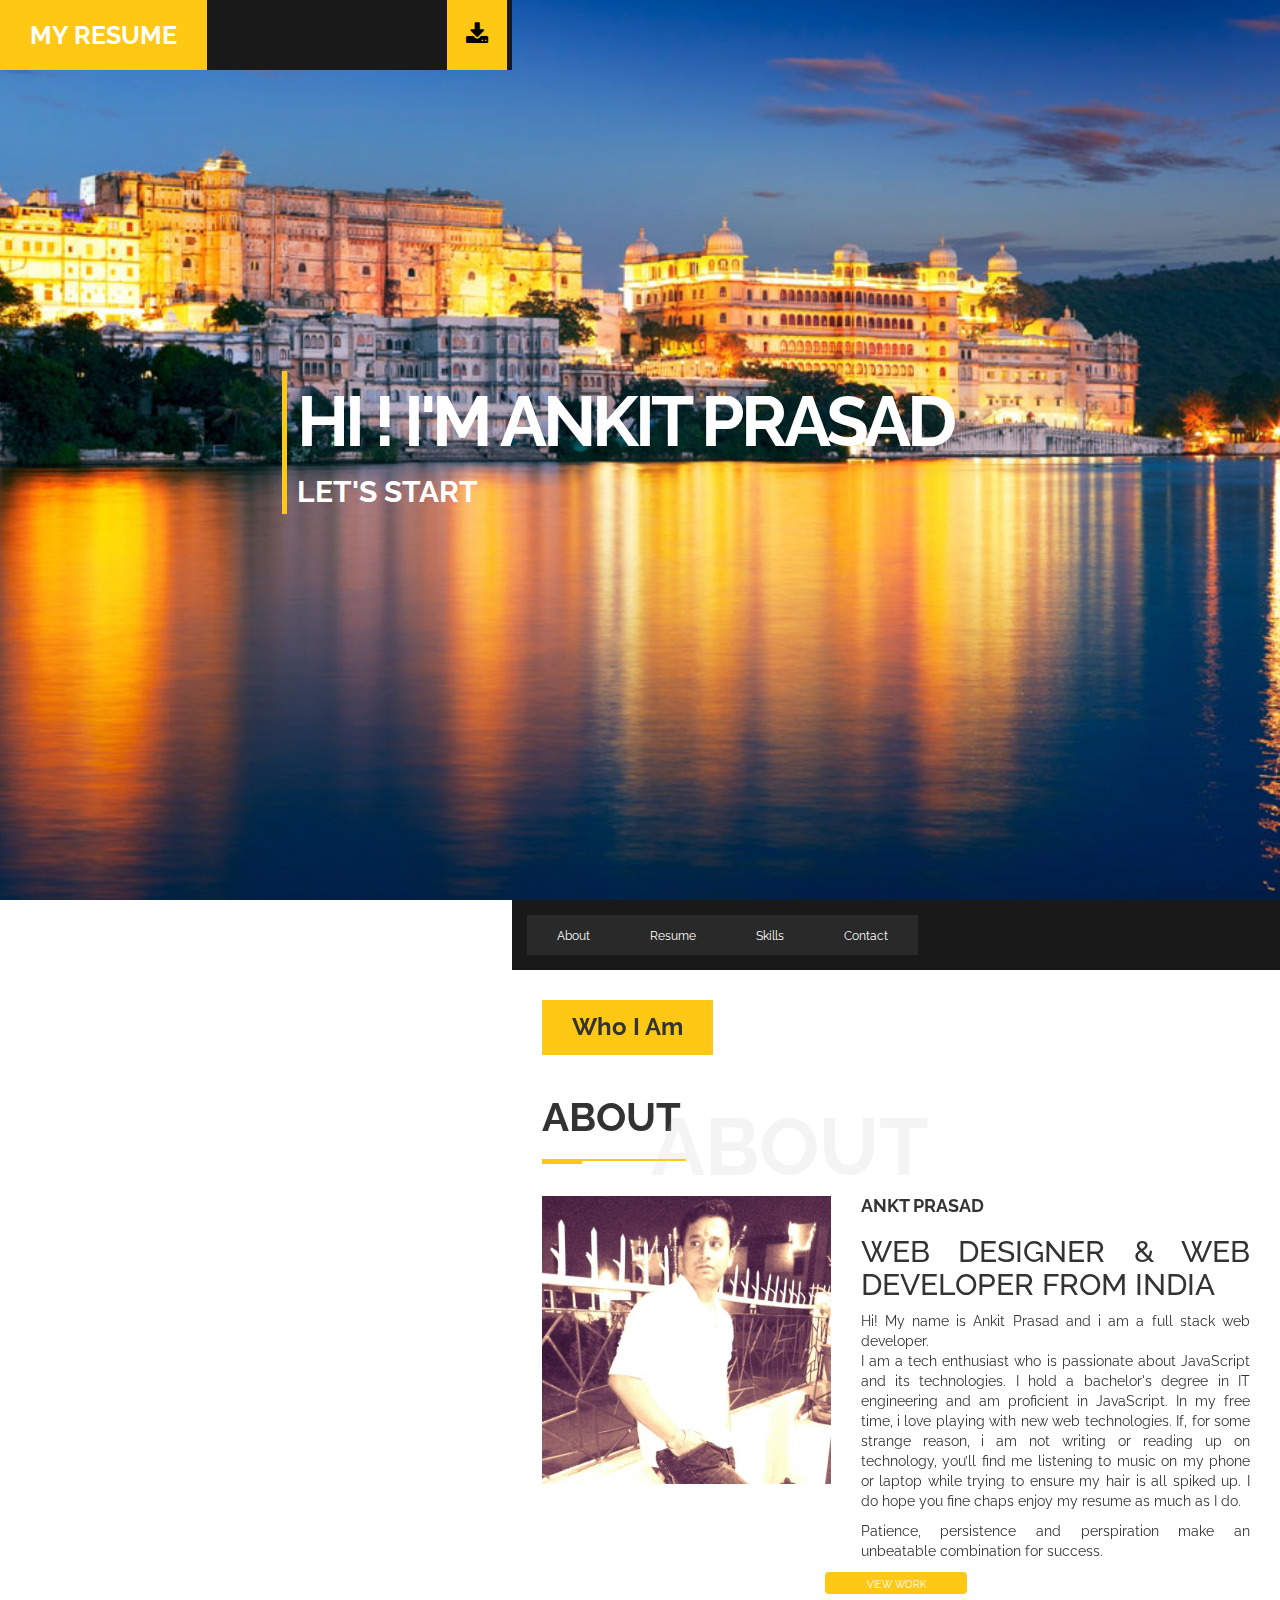
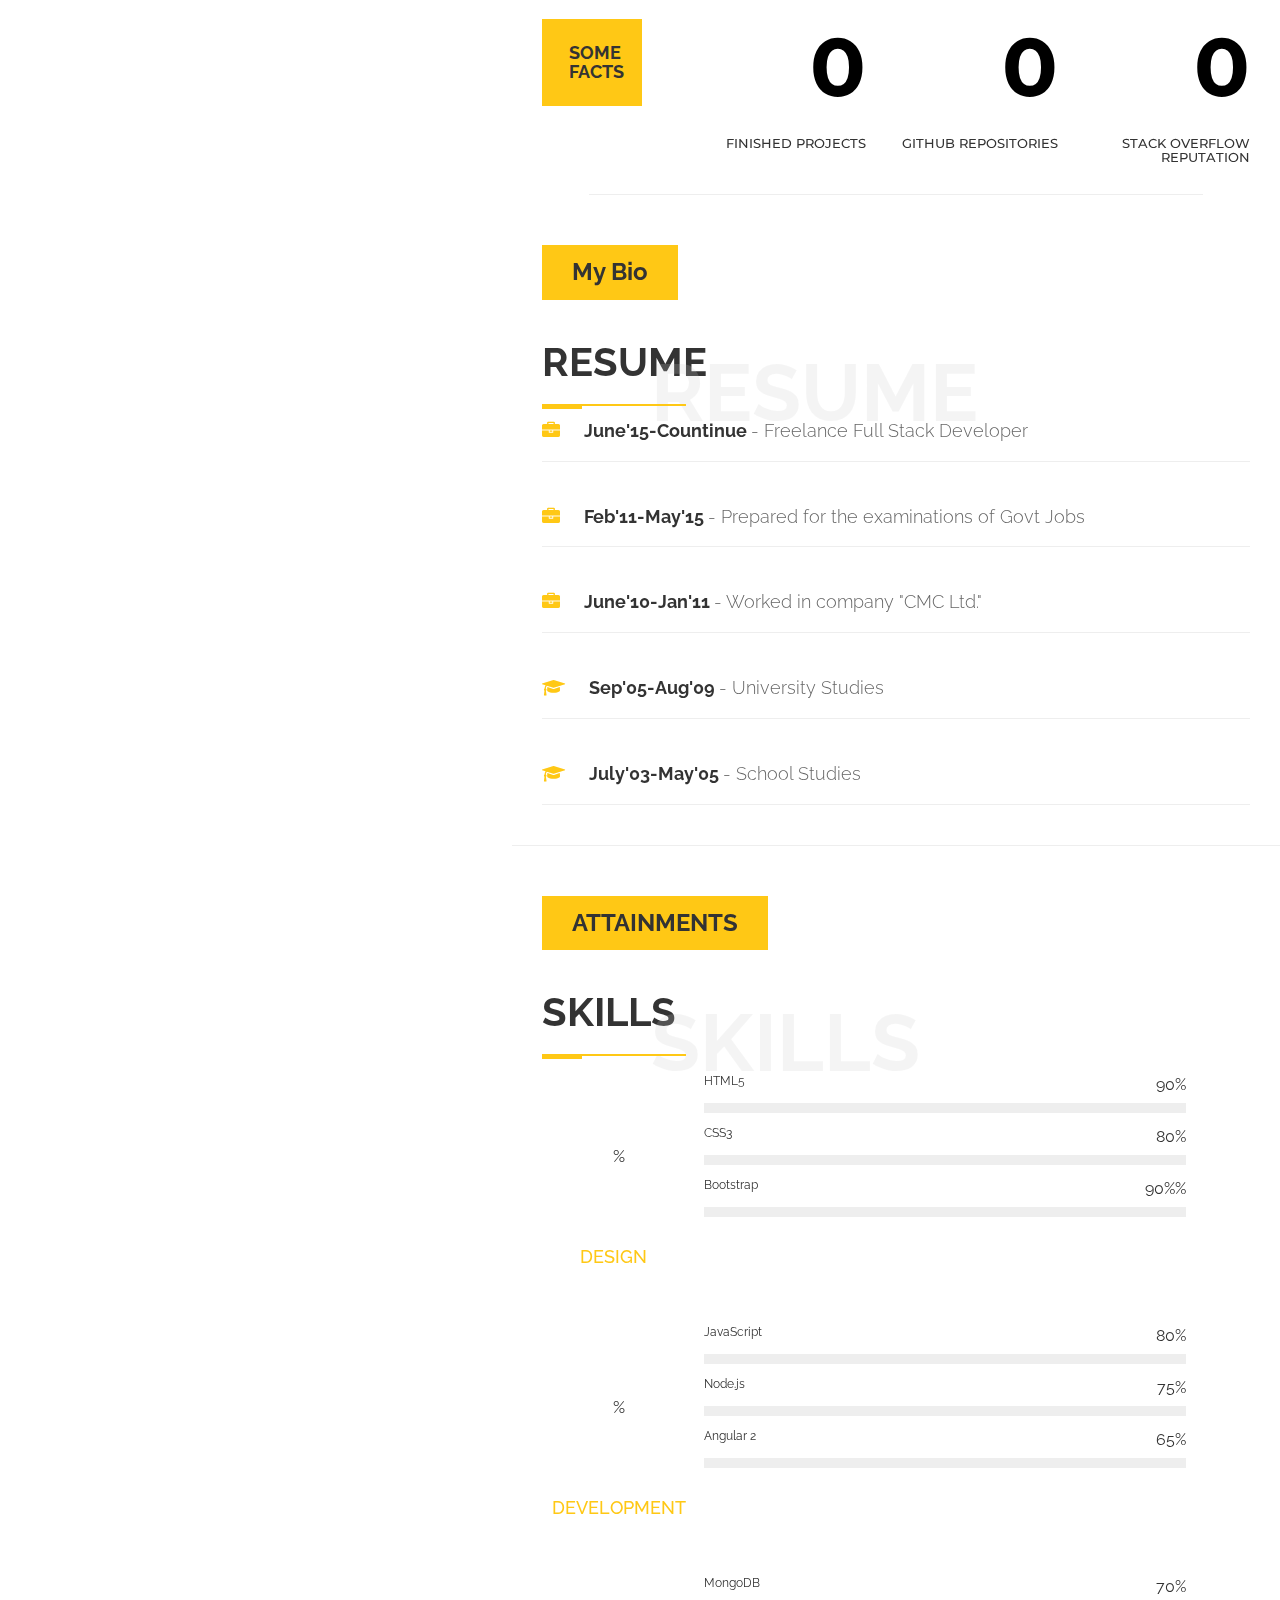
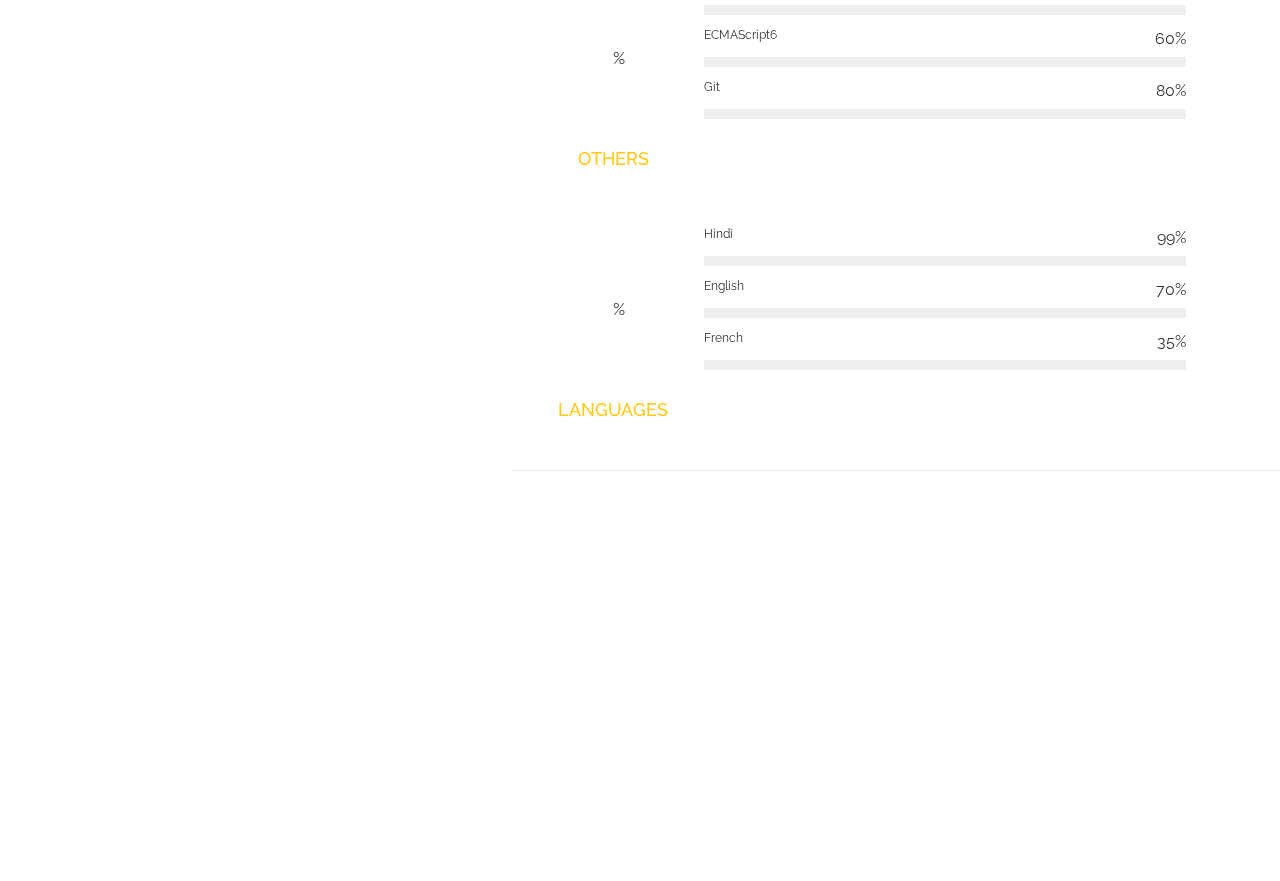
==== commit a543cfb0: "bckgrnd img updated" ====
--- a/index.html
+++ b/index.html
@@ -3,7 +3,29 @@
 
 <head>
   <meta charset="utf-8">
-  <title>My Resume</title>
+  <title>Ankit Prasad - My Resume</title>
+
+  <meta name="description" content="Ankit Prasad, imankitpd, imankitpd@gmail.com, Email: imankitpd@gmail.com" />
+  <meta name="keywords" content="javascript developer, python developer, angular2 developer, nodejs  developer, jquery developer, html and css developer ,Ankit Prasad,  imankitpd@gmail.com">
+  <link rel="apple-touch-icon" sizes="57x57" href="images/favicon/apple-icon-57x57.png">
+  <link rel="apple-touch-icon" sizes="60x60" href="images/favicon/apple-icon-60x60.png">
+  <link rel="apple-touch-icon" sizes="72x72" href="images/favicon/apple-icon-72x72.png">
+  <link rel="apple-touch-icon" sizes="76x76" href="images/favicon/apple-icon-76x76.png">
+  <link rel="apple-touch-icon" sizes="114x114" href="images/favicon/apple-icon-114x114.png">
+  <link rel="apple-touch-icon" sizes="120x120" href="images/favicon/apple-icon-120x120.png">
+  <link rel="apple-touch-icon" sizes="144x144" href="images/favicon/apple-icon-144x144.png">
+  <link rel="apple-touch-icon" sizes="152x152" href="images/favicon/apple-icon-152x152.png">
+  <link rel="apple-touch-icon" sizes="180x180" href="images/favicon/apple-icon-180x180.png">
+  <link rel="icon" type="image/png" sizes="192x192"  href="images/favicon/android-icon-192x192.png">
+  <link rel="icon" type="image/png" sizes="32x32" href="images/favicon/favicon-32x32.png">
+  <link rel="icon" type="image/png" sizes="96x96" href="images/favicon/favicon-96x96.png">
+  <link rel="icon" type="image/png" sizes="16x16" href="images/favicon/favicon-16x16.png">
+  <link rel="manifest" href="images/favicon/manifest.json">
+  <meta name="msapplication-TileColor" content="#ffffff">
+  <meta name="msapplication-TileImage" content="images/favicon/ms-icon-144x144.png">
+  <meta name="theme-color" content="#ffffff">
+
+
   <link rel="stylesheet" type="text/css" href="css/bootstrap.min.css">
   <link rel="stylesheet" type="text/css" href="css/font-awesome.min.css" />
   <link rel="stylesheet" type="text/css" href="css/style.css" />
@@ -16,7 +38,7 @@
         <div id="brand">My Resume</div>
       </a>
     </div>
-    <a class="download-resume" href="other/ankitpd.pdf" download title="Download Resume"><i class="fa fa-download"></i></a>
+    <a class="download-resume" href="other/ankitprasad.pdf" download title="Download Resume"><i class="fa fa-download"></i></a>
   </header>
   <section id="head">
     <div class="main-section">
@@ -24,7 +46,7 @@
         <div class="bg">
           <div class="heading">
             <div class="main-text">
-              <span>Hi ! I'm Ankit</span>
+              <span>Hi ! I'm Ankit Prasad</span>
             </div>
             <div class="sub-text">
               <a href="#fixed_nav" id="sub-link">Let's Start</a>
@@ -196,6 +218,7 @@
                 </div>
               </li>
               <li>
+              <hr>
                 <!-- Event Management App -->
                 <div class="project">
                   <a target="_blank" href="https://obscure-oasis-71877.herokuapp.com/" target="_blank" class="pull-right underline">Demo</a>
--- a/css/style.css
+++ b/css/style.css
@@ -100,7 +100,7 @@
   background-attachment: scroll;
   background-position: center;
   background-origin: content-box;
-  background-image: url(../images/mypic1.jpeg);
+  background-image: url(../images/ud.jpg);
   /*filter: blur(5px);*/
   background-color: #222222;
 }
@@ -110,8 +110,8 @@
   border-left: 5px solid #FFC815;
   display: inline-block;
   padding-left: 0px;
-  margin-top: 20%;
-  margin-left: 10%;
+  margin-top: 29%;
+  margin-left: 22%;
 }
 
 .main-text {
